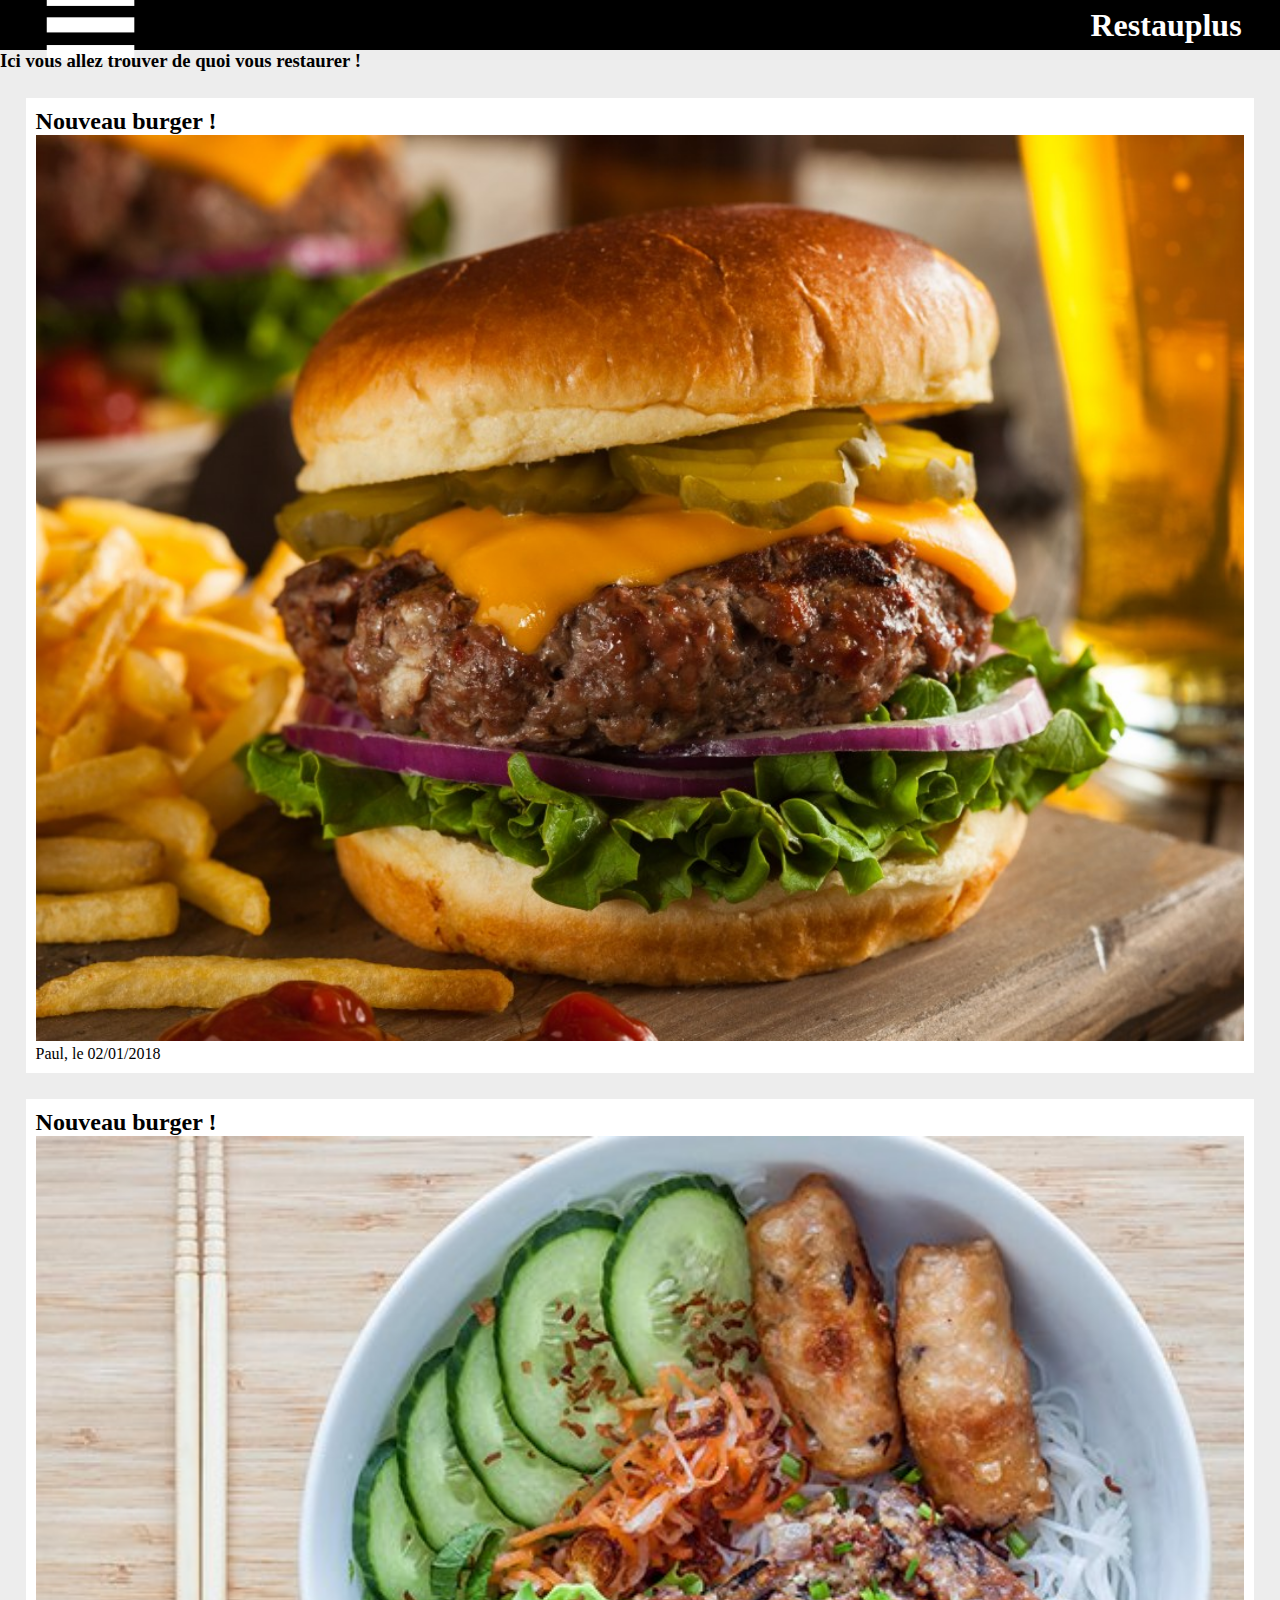
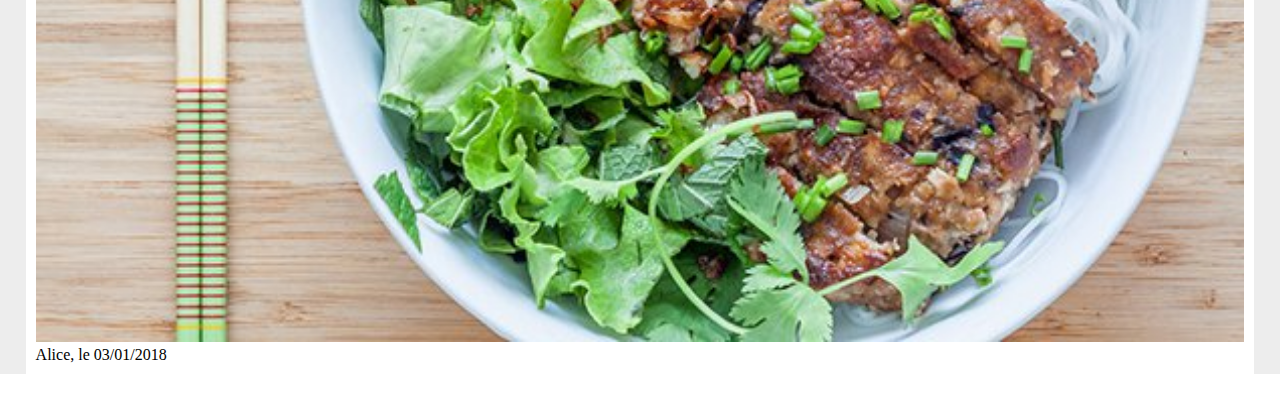
==== index.html @ b14341bd "reapar" ====
<!DOCTYPE html>

<html>

<head>
  <meta charset="utf-8">
  <meta name="viewport" content="width=device-width, initial-scale=1.0">
  <title> API </title>
  <link href="style.css" type="text/css" rel="stylesheet"/>
  <link rel="manifest" href="manifest.json"/>

</head>
<body>
  <aside id="navigation" role="navigation">
    <h3>Menu</h3>
    <a href="#">Photographier un plat</a>
    <a href="#">Publication récentes</a>
    <a href="#">Carte</a>
        <hr>
    <h3>Repas par type</h3>
    <a href="#">Repas léger</a>
    <a href="#">Asiatique</a>
    <a href="#">Americain / Burger</a>
    <a href="#">Manger rapidement</a>
    <a href="#">Nouveau</a>
  </aside>
  <header>
    <img id="hamburger" src="images/hamburger.png" alt="hamburger" onclick="navi()">

    <h1> Restauplus </h1>
  </header>
  <section>
  <h3> Ici vous allez trouver de quoi vous restaurer ! </h3>
    <article class="nouvBurg">
      <h2> Nouveau burger ! </h2>
      <img src="images/nouvBurger.jpg" alt="nouvBurger" class="ima"/>
      <p> Paul, le 02/01/2018 </p>
    </article>
    <article class="bobun">
      <h2> Nouveau burger ! </h2>
      <img src="images/bobun.jpg" alt="bobun" class="ima"/>
      <p> Alice, le 03/01/2018 </p>
    </article>
  </section>


  <script type="text/javascript" src="app.js"></script>
  <script type="text/javascript" src="service-worker.js"></script>
</body>

</html>
---- style.css ----
*{
  margin: 0px;
  padding: 0px;
}
body{

}
/*----------------------------------------------------*/
header{
  background-color: #000000;
  height: 50px;
  display: flex;
  flex-direction: row;
  justify-content: space-between;
  align-items: center;
  color: white;
  padding-right: 3%;
}
#hamburger{
  width: 15%;
}
/*~~~~~~~~~~~~~~~~~~~~~~~~*/
aside{
  position: fixed;
  background-color: white;
  color: black;
  display: flex;
  flex-direction: column;
  width: 25%;
  height: 100%;
  font-size: 20px;
  padding: 1%;
}
a{
  text-decoration: none;
  color: black;
}
#navigation{
  visibility: hidden;
}
/*~~~~~~~~~~~~~~~~~~~~~~~~*/
h1{
  display: flex;
  flex-direction: row;
  align-content: flex-end;
}
/*----------------------------------------------------*/
section{
  background-color: #ededed;
  display: flec;
  justify-content: center;
}
h3{
  display: flex;
  align-content: center;
}
article{
  background-color: #ffffff;
  padding: 10px;
  margin: 2%;
}
.ima{
  width: 100%;
}
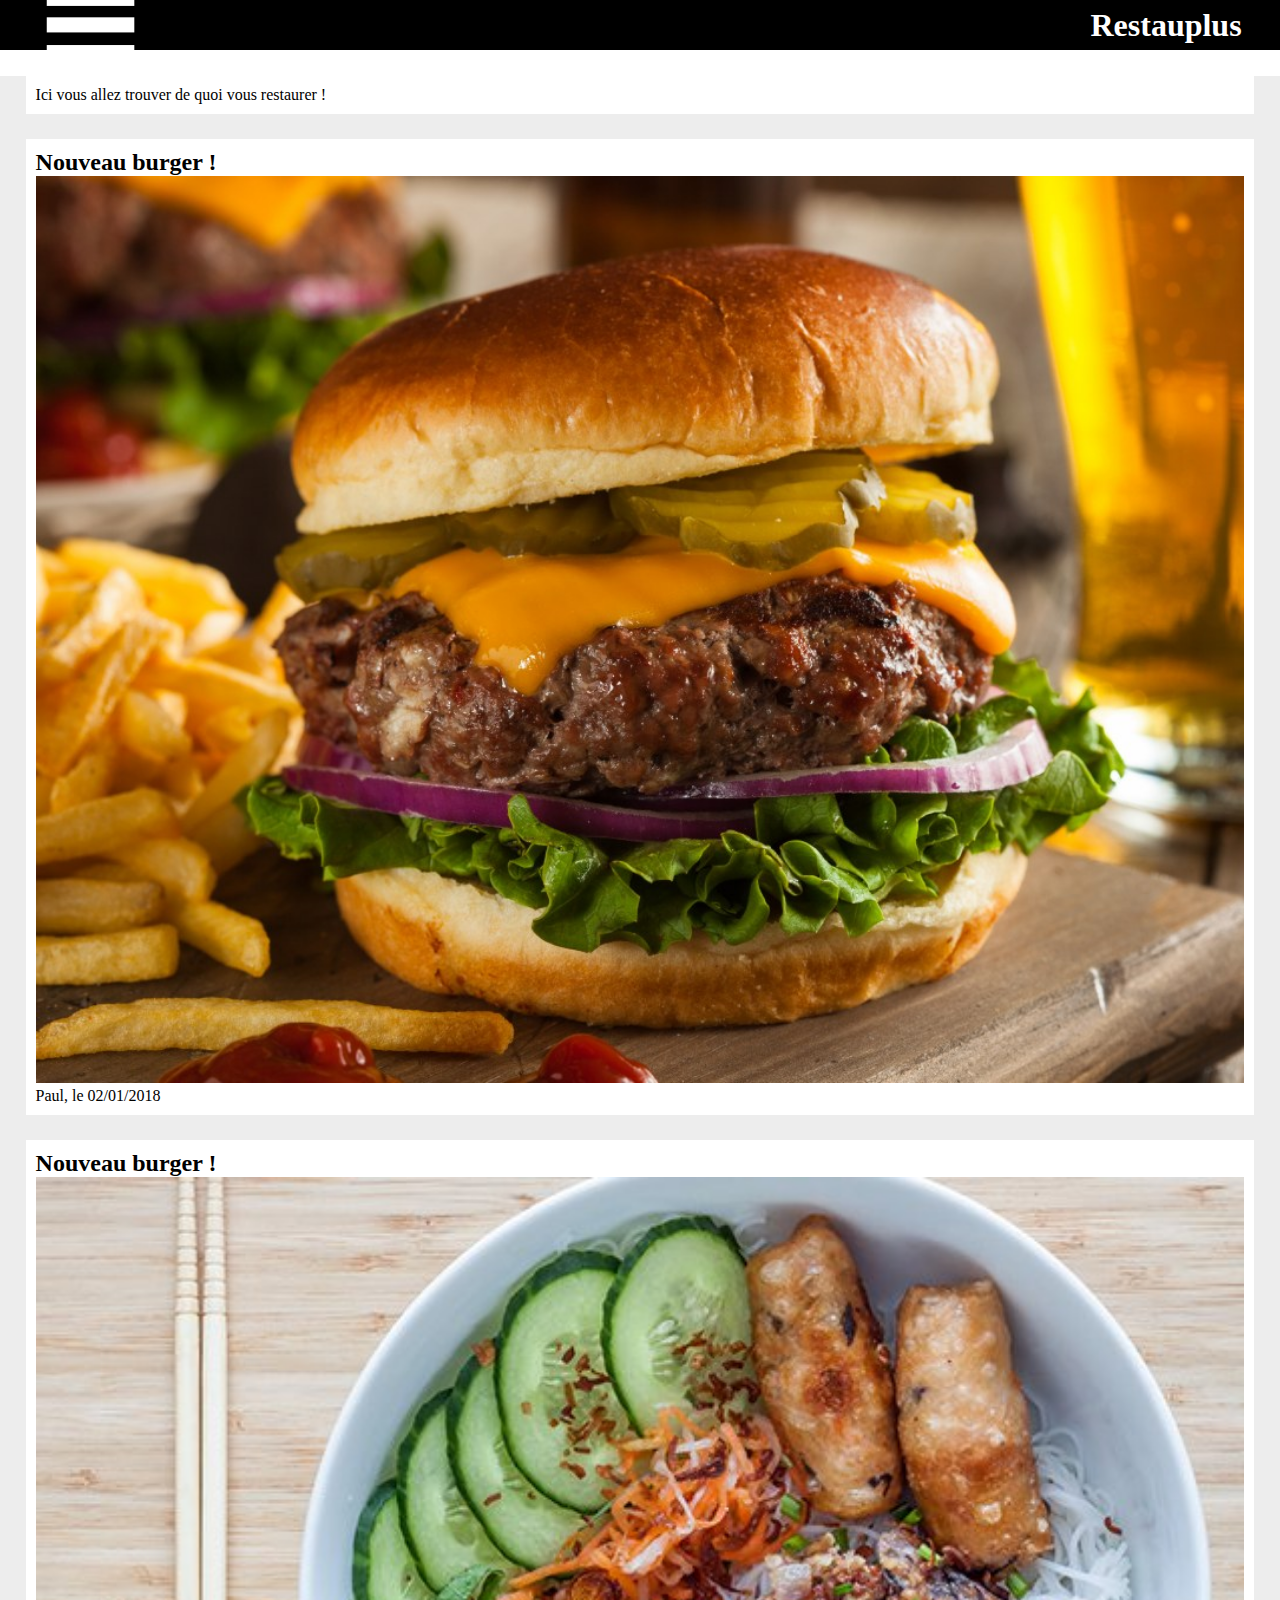
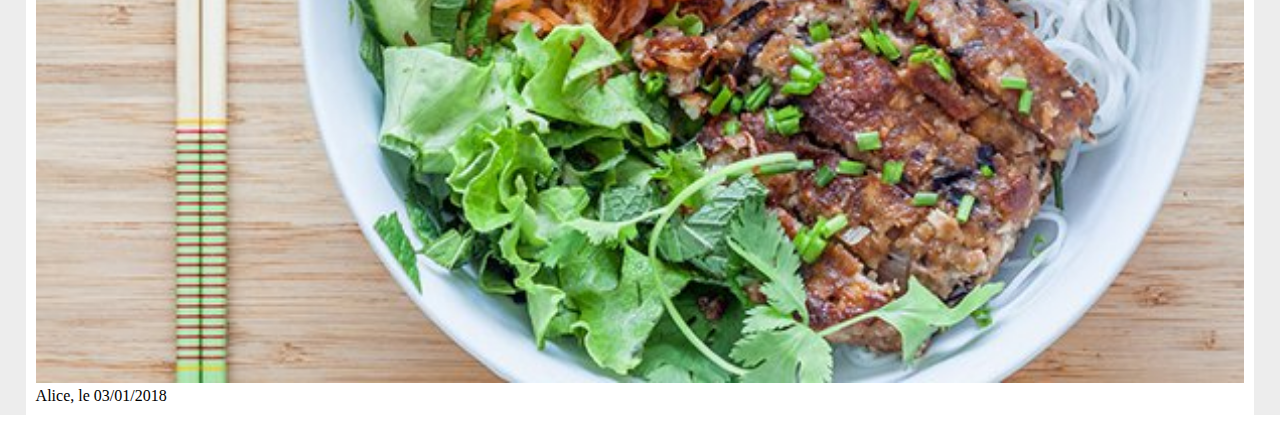
==== commit 1b753edd: "good" ====
--- a/index.html
+++ b/index.html
@@ -13,11 +13,13 @@
 <body>
   <aside id="navigation" role="navigation">
     <h3>Menu</h3>
+        <br/>
     <a href="#">Photographier un plat</a>
     <a href="#">Publication récentes</a>
     <a href="#">Carte</a>
-        <hr>
+      <br>  <hr>  <br>
     <h3>Repas par type</h3>
+        <br/>
     <a href="#">Repas léger</a>
     <a href="#">Asiatique</a>
     <a href="#">Americain / Burger</a>
@@ -30,7 +32,7 @@
     <h1> Restauplus </h1>
   </header>
   <section>
-  <h3> Ici vous allez trouver de quoi vous restaurer ! </h3>
+    <article> <p> Ici vous allez trouver de quoi vous restaurer ! </p> </article>
     <article class="nouvBurg">
       <h2> Nouveau burger ! </h2>
       <img src="images/nouvBurger.jpg" alt="nouvBurger" class="ima"/>
--- a/style.css
+++ b/style.css
@@ -26,16 +26,21 @@
   color: black;
   display: flex;
   flex-direction: column;
-  width: 25%;
+  width: 75%;
   height: 100%;
+  padding: 1%;
+}
+h3{
   font-size: 20px;
-  padding: 1%;
 }
 a{
   text-decoration: none;
   color: black;
+  font-size: 15px;
+  margin: 5px;
 }
 #navigation{
+
   visibility: hidden;
 }
 /*~~~~~~~~~~~~~~~~~~~~~~~~*/
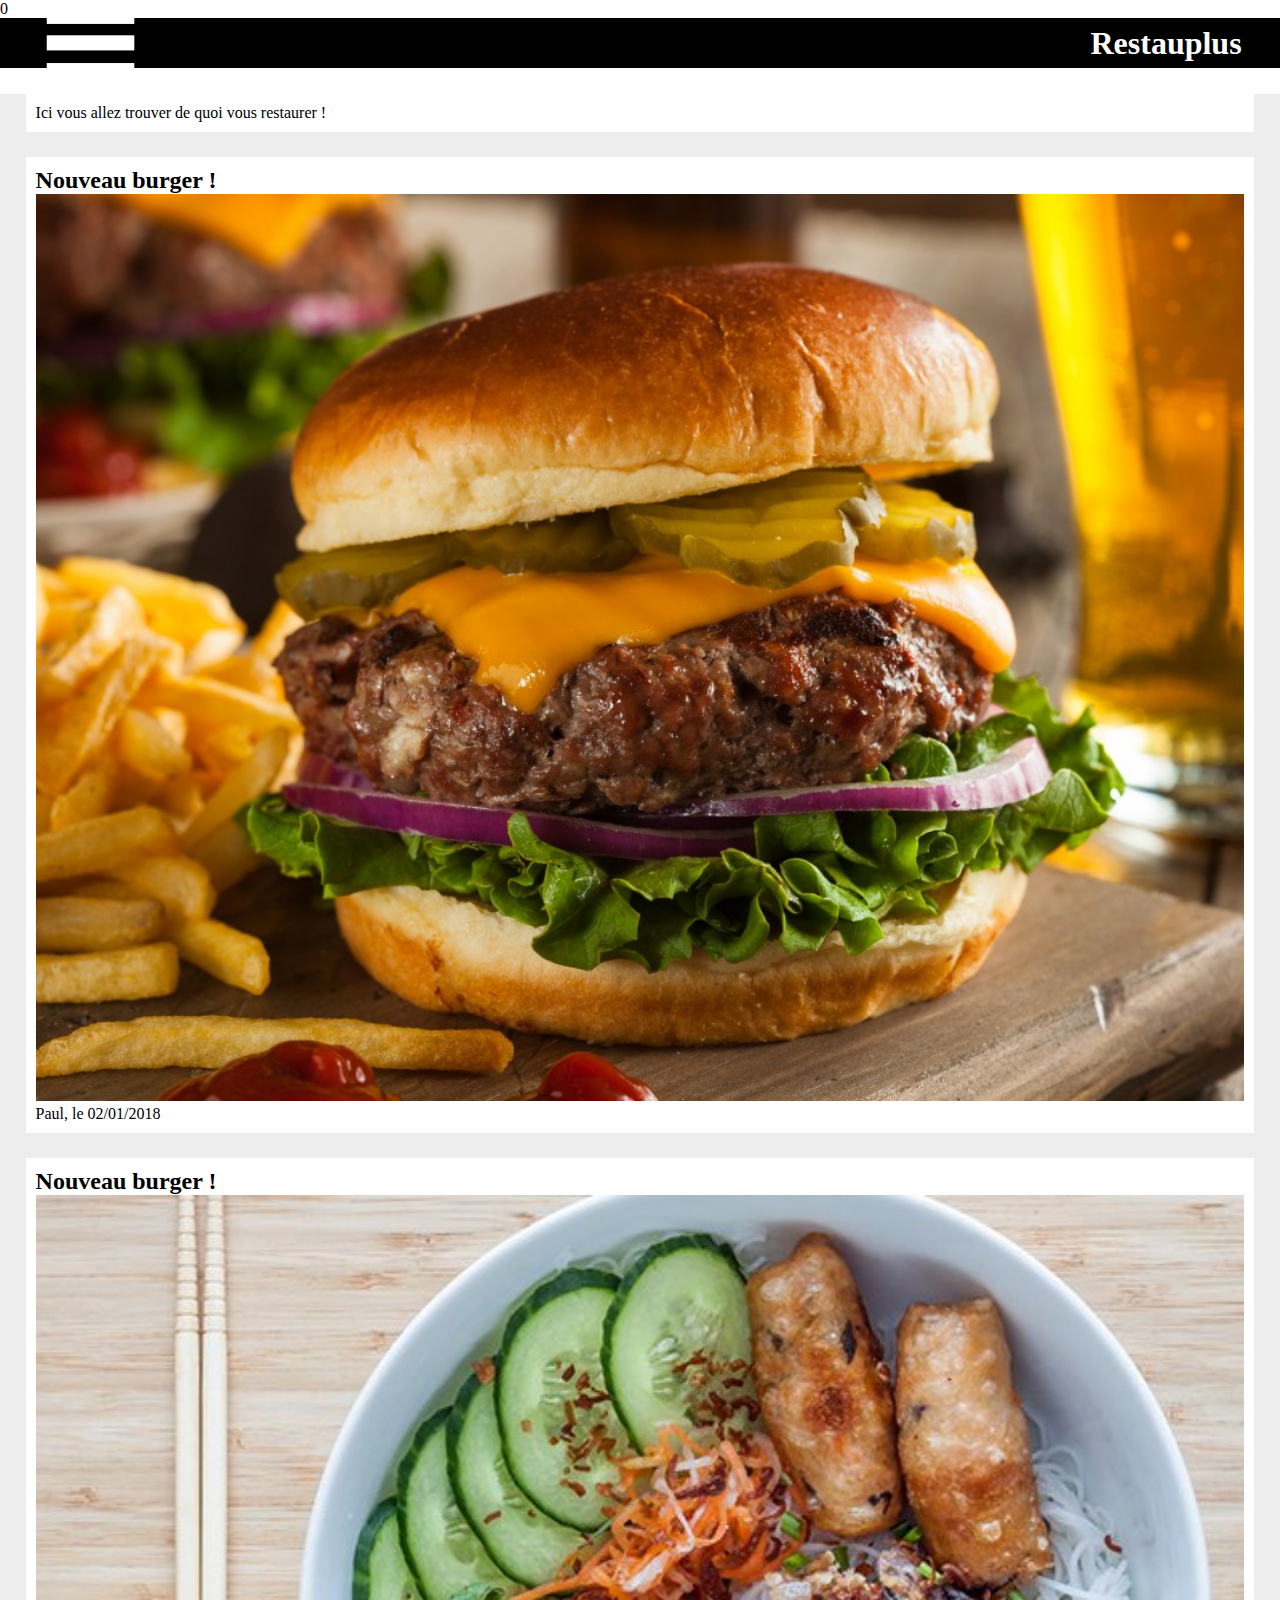
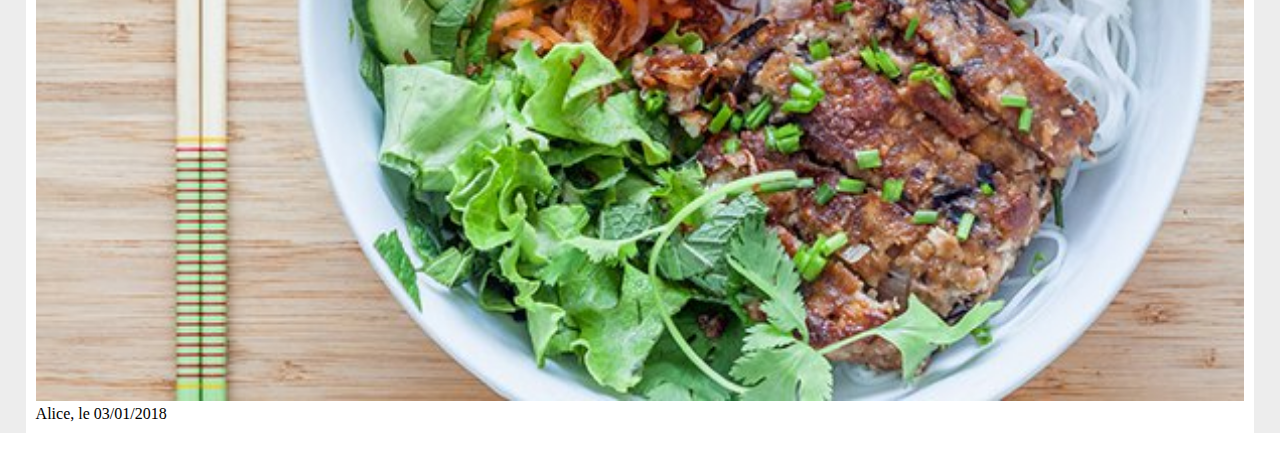
==== commit 5dd513ec: "objet" ====
--- a/index.html
+++ b/index.html
@@ -5,8 +5,11 @@
 <head>
   <meta charset="utf-8">
   <meta name="viewport" content="width=device-width, initial-scale=1.0">
+  <meta name="theme-color">0
+
   <title> API </title>
   <link href="style.css" type="text/css" rel="stylesheet"/>
+  <link href="tw-16-emoji.css" type="text/css" rel="stylesheet"/>
   <link rel="manifest" href="manifest.json"/>
 
 </head>
@@ -14,24 +17,24 @@
   <aside id="navigation" role="navigation">
     <h3>Menu</h3>
         <br/>
-    <a href="#">Photographier un plat</a>
-    <a href="#">Publication récentes</a>
-    <a href="#">Carte</a>
+    <a href="#"> <span class="tw tw-camera_with_flash"></span> Photographier un plat </a>
+    <a href="#">  <span class="tw tw-book"></span> Publication récentes </a>
+    <a href="#"> <span class="tw tw-world_map"></span> Carte </a>
       <br>  <hr>  <br>
     <h3>Repas par type</h3>
         <br/>
-    <a href="#">Repas léger</a>
-    <a href="#">Asiatique</a>
-    <a href="#">Americain / Burger</a>
-    <a href="#">Manger rapidement</a>
-    <a href="#">Nouveau</a>
+    <a href="#"> <span class="tw tw-green_salad"></span> Repas léger </a>
+    <a href="#"> <span class="tw tw-sushi"></span> Asiatique </a>
+    <a href="#"> <span class="tw tw-hamburger"></span> Americain / Burger</a>
+    <a href="#"> <span class="tw tw-runner"></span> Manger rapidement </a>
+    <a href="#"> <span class="tw tw-star2"></span> Nouveau </a>
   </aside>
   <header>
     <img id="hamburger" src="images/hamburger.png" alt="hamburger" onclick="navi()">
 
     <h1> Restauplus </h1>
   </header>
-  <section>
+  <section id="exit">
     <article> <p> Ici vous allez trouver de quoi vous restaurer ! </p> </article>
     <article class="nouvBurg">
       <h2> Nouveau burger ! </h2>
--- a/style.css
+++ b/style.css
@@ -33,11 +33,15 @@
 h3{
   font-size: 20px;
 }
+span{
+  margin-right: 15px;
+}
 a{
   text-decoration: none;
   color: black;
   font-size: 15px;
   margin: 5px;
+  max-width: 100%;
 }
 #navigation{
 
--- a/tw-16-emoji.css
+++ b/tw-16-emoji.css
@@ -0,0 +1,5193 @@
+
+.tw {
+    display: inline-block;
+    height: 16px;
+    width: 16px;
+    background-image: url(sheet_twitter_16.png);
+    background-repeat: no-repeat;
+}
+    
+.tw-bangbang {
+  background-position: -0px -32px;
+}
+    
+.tw-interrobang {
+  background-position: -0px -48px;
+}
+    
+.tw-information_source {
+  background-position: -0px -80px;
+}
+    
+.tw-left_right_arrow {
+  background-position: -0px -96px;
+}
+    
+.tw-arrow_up_down {
+  background-position: -0px -112px;
+}
+    
+.tw-arrow_upper_left {
+  background-position: -0px -128px;
+}
+    
+.tw-arrow_upper_right {
+  background-position: -0px -144px;
+}
+    
+.tw-arrow_lower_right {
+  background-position: -0px -160px;
+}
+    
+.tw-arrow_lower_left {
+  background-position: -0px -176px;
+}
+    
+.tw-leftwards_arrow_with_hook {
+  background-position: -0px -192px;
+}
+    
+.tw-arrow_right_hook {
+  background-position: -0px -208px;
+}
+    
+.tw-watch {
+  background-position: -0px -224px;
+}
+    
+.tw-hourglass {
+  background-position: -0px -240px;
+}
+    
+.tw-keyboard {
+  background-position: -0px -256px;
+}
+    
+.tw-fast_forward {
+  background-position: -0px -288px;
+}
+    
+.tw-rewind {
+  background-position: -0px -304px;
+}
+    
+.tw-arrow_double_up {
+  background-position: -0px -320px;
+}
+    
+.tw-arrow_double_down {
+  background-position: -0px -336px;
+}
+    
+.tw-black_right_pointing_double_triangle_with_vertical_bar {
+  background-position: -0px -352px;
+}
+    
+.tw-black_left_pointing_double_triangle_with_vertical_bar {
+  background-position: -0px -368px;
+}
+    
+.tw-black_right_pointing_triangle_with_double_vertical_bar {
+  background-position: -0px -384px;
+}
+    
+.tw-alarm_clock {
+  background-position: -0px -400px;
+}
+    
+.tw-stopwatch {
+  background-position: -0px -416px;
+}
+    
+.tw-timer_clock {
+  background-position: -0px -432px;
+}
+    
+.tw-hourglass_flowing_sand {
+  background-position: -0px -448px;
+}
+    
+.tw-double_vertical_bar {
+  background-position: -0px -464px;
+}
+    
+.tw-black_square_for_stop {
+  background-position: -0px -480px;
+}
+    
+.tw-black_circle_for_record {
+  background-position: -0px -496px;
+}
+    
+.tw-m {
+  background-position: -0px -512px;
+}
+    
+.tw-black_small_square {
+  background-position: -0px -528px;
+}
+    
+.tw-white_small_square {
+  background-position: -0px -544px;
+}
+    
+.tw-arrow_forward {
+  background-position: -0px -560px;
+}
+    
+.tw-arrow_backward {
+  background-position: -0px -576px;
+}
+    
+.tw-white_medium_square {
+  background-position: -0px -592px;
+}
+    
+.tw-black_medium_square {
+  background-position: -0px -608px;
+}
+    
+.tw-white_medium_small_square {
+  background-position: -0px -624px;
+}
+    
+.tw-black_medium_small_square {
+  background-position: -0px -640px;
+}
+    
+.tw-sunny {
+  background-position: -16px -0px;
+}
+    
+.tw-cloud {
+  background-position: -16px -16px;
+}
+    
+.tw-umbrella {
+  background-position: -16px -32px;
+}
+    
+.tw-snowman {
+  background-position: -16px -48px;
+}
+    
+.tw-comet {
+  background-position: -16px -64px;
+}
+    
+.tw-phone {
+  background-position: -16px -80px;
+}
+    
+.tw-ballot_box_with_check {
+  background-position: -16px -96px;
+}
+    
+.tw-umbrella_with_rain_drops {
+  background-position: -16px -112px;
+}
+    
+.tw-coffee {
+  background-position: -16px -128px;
+}
+    
+.tw-shamrock {
+  background-position: -16px -144px;
+}
+    
+.tw-point_up {
+  background-position: -16px -160px;
+}
+    
+.tw-skull_and_crossbones {
+  background-position: -16px -256px;
+}
+    
+.tw-radioactive_sign {
+  background-position: -16px -272px;
+}
+    
+.tw-biohazard_sign {
+  background-position: -16px -288px;
+}
+    
+.tw-orthodox_cross {
+  background-position: -16px -304px;
+}
+    
+.tw-star_and_crescent {
+  background-position: -16px -320px;
+}
+    
+.tw-peace_symbol {
+  background-position: -16px -336px;
+}
+    
+.tw-yin_yang {
+  background-position: -16px -352px;
+}
+    
+.tw-wheel_of_dharma {
+  background-position: -16px -368px;
+}
+    
+.tw-white_frowning_face {
+  background-position: -16px -384px;
+}
+    
+.tw-relaxed {
+  background-position: -16px -400px;
+}
+    
+.tw-aries {
+  background-position: -16px -416px;
+}
+    
+.tw-taurus {
+  background-position: -16px -432px;
+}
+    
+.tw-gemini {
+  background-position: -16px -448px;
+}
+    
+.tw-cancer {
+  background-position: -16px -464px;
+}
+    
+.tw-leo {
+  background-position: -16px -480px;
+}
+    
+.tw-virgo {
+  background-position: -16px -496px;
+}
+    
+.tw-libra {
+  background-position: -16px -512px;
+}
+    
+.tw-scorpius {
+  background-position: -16px -528px;
+}
+    
+.tw-sagittarius {
+  background-position: -16px -544px;
+}
+    
+.tw-capricorn {
+  background-position: -16px -560px;
+}
+    
+.tw-aquarius {
+  background-position: -16px -576px;
+}
+    
+.tw-pisces {
+  background-position: -16px -592px;
+}
+    
+.tw-spades {
+  background-position: -16px -608px;
+}
+    
+.tw-clubs {
+  background-position: -16px -624px;
+}
+    
+.tw-hearts {
+  background-position: -16px -640px;
+}
+    
+.tw-diamonds {
+  background-position: -32px -0px;
+}
+    
+.tw-hotsprings {
+  background-position: -32px -16px;
+}
+    
+.tw-recycle {
+  background-position: -32px -32px;
+}
+    
+.tw-wheelchair {
+  background-position: -32px -48px;
+}
+    
+.tw-hammer_and_pick {
+  background-position: -32px -64px;
+}
+    
+.tw-anchor {
+  background-position: -32px -80px;
+}
+    
+.tw-crossed_swords {
+  background-position: -32px -96px;
+}
+    
+.tw-scales {
+  background-position: -32px -112px;
+}
+    
+.tw-alembic {
+  background-position: -32px -128px;
+}
+    
+.tw-gear {
+  background-position: -32px -144px;
+}
+    
+.tw-atom_symbol {
+  background-position: -32px -160px;
+}
+    
+.tw-fleur_de_lis {
+  background-position: -32px -176px;
+}
+    
+.tw-warning {
+  background-position: -32px -192px;
+}
+    
+.tw-zap {
+  background-position: -32px -208px;
+}
+    
+.tw-white_circle {
+  background-position: -32px -224px;
+}
+    
+.tw-black_circle {
+  background-position: -32px -240px;
+}
+    
+.tw-coffin {
+  background-position: -32px -256px;
+}
+    
+.tw-funeral_urn {
+  background-position: -32px -272px;
+}
+    
+.tw-soccer {
+  background-position: -32px -288px;
+}
+    
+.tw-baseball {
+  background-position: -32px -304px;
+}
+    
+.tw-snowman_without_snow {
+  background-position: -32px -320px;
+}
+    
+.tw-partly_sunny {
+  background-position: -32px -336px;
+}
+    
+.tw-thunder_cloud_and_rain {
+  background-position: -32px -352px;
+}
+    
+.tw-ophiuchus {
+  background-position: -32px -368px;
+}
+    
+.tw-pick {
+  background-position: -32px -384px;
+}
+    
+.tw-helmet_with_white_cross {
+  background-position: -32px -400px;
+}
+    
+.tw-chains {
+  background-position: -32px -416px;
+}
+    
+.tw-no_entry {
+  background-position: -32px -432px;
+}
+    
+.tw-shinto_shrine {
+  background-position: -32px -448px;
+}
+    
+.tw-church {
+  background-position: -32px -464px;
+}
+    
+.tw-mountain {
+  background-position: -32px -480px;
+}
+    
+.tw-umbrella_on_ground {
+  background-position: -32px -496px;
+}
+    
+.tw-fountain {
+  background-position: -32px -512px;
+}
+    
+.tw-golf {
+  background-position: -32px -528px;
+}
+    
+.tw-ferry {
+  background-position: -32px -544px;
+}
+    
+.tw-boat {
+  background-position: -32px -560px;
+}
+    
+.tw-skier {
+  background-position: -32px -576px;
+}
+    
+.tw-ice_skate {
+  background-position: -32px -592px;
+}
+    
+.tw-person_with_ball {
+  background-position: -32px -608px;
+}
+    
+.tw-tent {
+  background-position: -48px -48px;
+}
+    
+.tw-fuelpump {
+  background-position: -48px -64px;
+}
+    
+.tw-scissors {
+  background-position: -48px -80px;
+}
+    
+.tw-white_check_mark {
+  background-position: -48px -96px;
+}
+    
+.tw-airplane {
+  background-position: -48px -112px;
+}
+    
+.tw-email {
+  background-position: -48px -128px;
+}
+    
+.tw-fist {
+  background-position: -48px -144px;
+}
+    
+.tw-hand {
+  background-position: -48px -240px;
+}
+    
+.tw-v {
+  background-position: -48px -336px;
+}
+    
+.tw-writing_hand {
+  background-position: -48px -432px;
+}
+    
+.tw-pencil2 {
+  background-position: -48px -528px;
+}
+    
+.tw-black_nib {
+  background-position: -48px -544px;
+}
+    
+.tw-heavy_check_mark {
+  background-position: -48px -560px;
+}
+    
+.tw-heavy_multiplication_x {
+  background-position: -48px -576px;
+}
+    
+.tw-latin_cross {
+  background-position: -48px -592px;
+}
+    
+.tw-star_of_david {
+  background-position: -48px -608px;
+}
+    
+.tw-sparkles {
+  background-position: -48px -624px;
+}
+    
+.tw-eight_spoked_asterisk {
+  background-position: -48px -640px;
+}
+    
+.tw-eight_pointed_black_star {
+  background-position: -64px -0px;
+}
+    
+.tw-snowflake {
+  background-position: -64px -16px;
+}
+    
+.tw-sparkle {
+  background-position: -64px -32px;
+}
+    
+.tw-x {
+  background-position: -64px -48px;
+}
+    
+.tw-negative_squared_cross_mark {
+  background-position: -64px -64px;
+}
+    
+.tw-question {
+  background-position: -64px -80px;
+}
+    
+.tw-grey_question {
+  background-position: -64px -96px;
+}
+    
+.tw-grey_exclamation {
+  background-position: -64px -112px;
+}
+    
+.tw-exclamation {
+  background-position: -64px -128px;
+}
+    
+.tw-heavy_heart_exclamation_mark_ornament {
+  background-position: -64px -144px;
+}
+    
+.tw-heart {
+  background-position: -64px -160px;
+}
+    
+.tw-heavy_plus_sign {
+  background-position: -64px -176px;
+}
+    
+.tw-heavy_minus_sign {
+  background-position: -64px -192px;
+}
+    
+.tw-heavy_division_sign {
+  background-position: -64px -208px;
+}
+    
+.tw-arrow_right {
+  background-position: -64px -224px;
+}
+    
+.tw-curly_loop {
+  background-position: -64px -240px;
+}
+    
+.tw-loop {
+  background-position: -64px -256px;
+}
+    
+.tw-arrow_heading_up {
+  background-position: -64px -272px;
+}
+    
+.tw-arrow_heading_down {
+  background-position: -64px -288px;
+}
+    
+.tw-arrow_left {
+  background-position: -64px -304px;
+}
+    
+.tw-arrow_up {
+  background-position: -64px -320px;
+}
+    
+.tw-arrow_down {
+  background-position: -64px -336px;
+}
+    
+.tw-black_large_square {
+  background-position: -64px -352px;
+}
+    
+.tw-white_large_square {
+  background-position: -64px -368px;
+}
+    
+.tw-star {
+  background-position: -64px -384px;
+}
+    
+.tw-o {
+  background-position: -64px -400px;
+}
+    
+.tw-wavy_dash {
+  background-position: -64px -416px;
+}
+    
+.tw-part_alternation_mark {
+  background-position: -64px -432px;
+}
+    
+.tw-congratulations {
+  background-position: -64px -448px;
+}
+    
+.tw-secret {
+  background-position: -64px -464px;
+}
+    
+.tw-mahjong {
+  background-position: -64px -480px;
+}
+    
+.tw-black_joker {
+  background-position: -64px -496px;
+}
+    
+.tw-a {
+  background-position: -64px -512px;
+}
+    
+.tw-b {
+  background-position: -64px -528px;
+}
+    
+.tw-o2 {
+  background-position: -64px -544px;
+}
+    
+.tw-parking {
+  background-position: -64px -560px;
+}
+    
+.tw-ab {
+  background-position: -64px -576px;
+}
+    
+.tw-cl {
+  background-position: -64px -592px;
+}
+    
+.tw-cool {
+  background-position: -64px -608px;
+}
+    
+.tw-free {
+  background-position: -64px -624px;
+}
+    
+.tw-id {
+  background-position: -64px -640px;
+}
+    
+.tw-new {
+  background-position: -80px -0px;
+}
+    
+.tw-ng {
+  background-position: -80px -16px;
+}
+    
+.tw-ok {
+  background-position: -80px -32px;
+}
+    
+.tw-sos {
+  background-position: -80px -48px;
+}
+    
+.tw-up {
+  background-position: -80px -64px;
+}
+    
+.tw-vs {
+  background-position: -80px -80px;
+}
+    
+.tw-koko {
+  background-position: -80px -96px;
+}
+    
+.tw-sa {
+  background-position: -80px -112px;
+}
+    
+.tw-u7121 {
+  background-position: -80px -128px;
+}
+    
+.tw-u6307 {
+  background-position: -80px -144px;
+}
+    
+.tw-u7981 {
+  background-position: -80px -160px;
+}
+    
+.tw-u7a7a {
+  background-position: -80px -176px;
+}
+    
+.tw-u5408 {
+  background-position: -80px -192px;
+}
+    
+.tw-u6e80 {
+  background-position: -80px -208px;
+}
+    
+.tw-u6709 {
+  background-position: -80px -224px;
+}
+    
+.tw-u6708 {
+  background-position: -80px -240px;
+}
+    
+.tw-u7533 {
+  background-position: -80px -256px;
+}
+    
+.tw-u5272 {
+  background-position: -80px -272px;
+}
+    
+.tw-u55b6 {
+  background-position: -80px -288px;
+}
+    
+.tw-ideograph_advantage {
+  background-position: -80px -304px;
+}
+    
+.tw-accept {
+  background-position: -80px -320px;
+}
+    
+.tw-cyclone {
+  background-position: -80px -336px;
+}
+    
+.tw-foggy {
+  background-position: -80px -352px;
+}
+    
+.tw-closed_umbrella {
+  background-position: -80px -368px;
+}
+    
+.tw-night_with_stars {
+  background-position: -80px -384px;
+}
+    
+.tw-sunrise_over_mountains {
+  background-position: -80px -400px;
+}
+    
+.tw-sunrise {
+  background-position: -80px -416px;
+}
+    
+.tw-city_sunset {
+  background-position: -80px -432px;
+}
+    
+.tw-city_sunrise {
+  background-position: -80px -448px;
+}
+    
+.tw-rainbow {
+  background-position: -80px -464px;
+}
+    
+.tw-bridge_at_night {
+  background-position: -80px -480px;
+}
+    
+.tw-ocean {
+  background-position: -80px -496px;
+}
+    
+.tw-volcano {
+  background-position: -80px -512px;
+}
+    
+.tw-milky_way {
+  background-position: -80px -528px;
+}
+    
+.tw-earth_africa {
+  background-position: -80px -544px;
+}
+    
+.tw-earth_americas {
+  background-position: -80px -560px;
+}
+    
+.tw-earth_asia {
+  background-position: -80px -576px;
+}
+    
+.tw-globe_with_meridians {
+  background-position: -80px -592px;
+}
+    
+.tw-new_moon {
+  background-position: -80px -608px;
+}
+    
+.tw-waxing_crescent_moon {
+  background-position: -80px -624px;
+}
+    
+.tw-first_quarter_moon {
+  background-position: -80px -640px;
+}
+    
+.tw-moon {
+  background-position: -96px -0px;
+}
+    
+.tw-full_moon {
+  background-position: -96px -16px;
+}
+    
+.tw-waning_gibbous_moon {
+  background-position: -96px -32px;
+}
+    
+.tw-last_quarter_moon {
+  background-position: -96px -48px;
+}
+    
+.tw-waning_crescent_moon {
+  background-position: -96px -64px;
+}
+    
+.tw-crescent_moon {
+  background-position: -96px -80px;
+}
+    
+.tw-new_moon_with_face {
+  background-position: -96px -96px;
+}
+    
+.tw-first_quarter_moon_with_face {
+  background-position: -96px -112px;
+}
+    
+.tw-last_quarter_moon_with_face {
+  background-position: -96px -128px;
+}
+    
+.tw-full_moon_with_face {
+  background-position: -96px -144px;
+}
+    
+.tw-sun_with_face {
+  background-position: -96px -160px;
+}
+    
+.tw-star2 {
+  background-position: -96px -176px;
+}
+    
+.tw-stars {
+  background-position: -96px -192px;
+}
+    
+.tw-thermometer {
+  background-position: -96px -208px;
+}
+    
+.tw-mostly_sunny {
+  background-position: -96px -224px;
+}
+    
+.tw-barely_sunny {
+  background-position: -96px -240px;
+}
+    
+.tw-partly_sunny_rain {
+  background-position: -96px -256px;
+}
+    
+.tw-rain_cloud {
+  background-position: -96px -272px;
+}
+    
+.tw-snow_cloud {
+  background-position: -96px -288px;
+}
+    
+.tw-lightning {
+  background-position: -96px -304px;
+}
+    
+.tw-tornado {
+  background-position: -96px -320px;
+}
+    
+.tw-fog {
+  background-position: -96px -336px;
+}
+    
+.tw-wind_blowing_face {
+  background-position: -96px -352px;
+}
+    
+.tw-hotdog {
+  background-position: -96px -368px;
+}
+    
+.tw-taco {
+  background-position: -96px -384px;
+}
+    
+.tw-burrito {
+  background-position: -96px -400px;
+}
+    
+.tw-chestnut {
+  background-position: -96px -416px;
+}
+    
+.tw-seedling {
+  background-position: -96px -432px;
+}
+    
+.tw-evergreen_tree {
+  background-position: -96px -448px;
+}
+    
+.tw-deciduous_tree {
+  background-position: -96px -464px;
+}
+    
+.tw-palm_tree {
+  background-position: -96px -480px;
+}
+    
+.tw-cactus {
+  background-position: -96px -496px;
+}
+    
+.tw-hot_pepper {
+  background-position: -96px -512px;
+}
+    
+.tw-tulip {
+  background-position: -96px -528px;
+}
+    
+.tw-cherry_blossom {
+  background-position: -96px -544px;
+}
+    
+.tw-rose {
+  background-position: -96px -560px;
+}
+    
+.tw-hibiscus {
+  background-position: -96px -576px;
+}
+    
+.tw-sunflower {
+  background-position: -96px -592px;
+}
+    
+.tw-blossom {
+  background-position: -96px -608px;
+}
+    
+.tw-corn {
+  background-position: -96px -624px;
+}
+    
+.tw-ear_of_rice {
+  background-position: -96px -640px;
+}
+    
+.tw-herb {
+  background-position: -112px -0px;
+}
+    
+.tw-four_leaf_clover {
+  background-position: -112px -16px;
+}
+    
+.tw-maple_leaf {
+  background-position: -112px -32px;
+}
+    
+.tw-fallen_leaf {
+  background-position: -112px -48px;
+}
+    
+.tw-leaves {
+  background-position: -112px -64px;
+}
+    
+.tw-mushroom {
+  background-position: -112px -80px;
+}
+    
+.tw-tomato {
+  background-position: -112px -96px;
+}
+    
+.tw-eggplant {
+  background-position: -112px -112px;
+}
+    
+.tw-grapes {
+  background-position: -112px -128px;
+}
+    
+.tw-melon {
+  background-position: -112px -144px;
+}
+    
+.tw-watermelon {
+  background-position: -112px -160px;
+}
+    
+.tw-tangerine {
+  background-position: -112px -176px;
+}
+    
+.tw-lemon {
+  background-position: -112px -192px;
+}
+    
+.tw-banana {
+  background-position: -112px -208px;
+}
+    
+.tw-pineapple {
+  background-position: -112px -224px;
+}
+    
+.tw-apple {
+  background-position: -112px -240px;
+}
+    
+.tw-green_apple {
+  background-position: -112px -256px;
+}
+    
+.tw-pear {
+  background-position: -112px -272px;
+}
+    
+.tw-peach {
+  background-position: -112px -288px;
+}
+    
+.tw-cherries {
+  background-position: -112px -304px;
+}
+    
+.tw-strawberry {
+  background-position: -112px -320px;
+}
+    
+.tw-hamburger {
+  background-position: -112px -336px;
+}
+    
+.tw-pizza {
+  background-position: -112px -352px;
+}
+    
+.tw-meat_on_bone {
+  background-position: -112px -368px;
+}
+    
+.tw-poultry_leg {
+  background-position: -112px -384px;
+}
+    
+.tw-rice_cracker {
+  background-position: -112px -400px;
+}
+    
+.tw-rice_ball {
+  background-position: -112px -416px;
+}
+    
+.tw-rice {
+  background-position: -112px -432px;
+}
+    
+.tw-curry {
+  background-position: -112px -448px;
+}
+    
+.tw-ramen {
+  background-position: -112px -464px;
+}
+    
+.tw-spaghetti {
+  background-position: -112px -480px;
+}
+    
+.tw-bread {
+  background-position: -112px -496px;
+}
+    
+.tw-fries {
+  background-position: -112px -512px;
+}
+    
+.tw-sweet_potato {
+  background-position: -112px -528px;
+}
+    
+.tw-dango {
+  background-position: -112px -544px;
+}
+    
+.tw-oden {
+  background-position: -112px -560px;
+}
+    
+.tw-sushi {
+  background-position: -112px -576px;
+}
+    
+.tw-fried_shrimp {
+  background-position: -112px -592px;
+}
+    
+.tw-fish_cake {
+  background-position: -112px -608px;
+}
+    
+.tw-icecream {
+  background-position: -112px -624px;
+}
+    
+.tw-shaved_ice {
+  background-position: -112px -640px;
+}
+    
+.tw-ice_cream {
+  background-position: -128px -0px;
+}
+    
+.tw-doughnut {
+  background-position: -128px -16px;
+}
+    
+.tw-cookie {
+  background-position: -128px -32px;
+}
+    
+.tw-chocolate_bar {
+  background-position: -128px -48px;
+}
+    
+.tw-candy {
+  background-position: -128px -64px;
+}
+    
+.tw-lollipop {
+  background-position: -128px -80px;
+}
+    
+.tw-custard {
+  background-position: -128px -96px;
+}
+    
+.tw-honey_pot {
+  background-position: -128px -112px;
+}
+    
+.tw-cake {
+  background-position: -128px -128px;
+}
+    
+.tw-bento {
+  background-position: -128px -144px;
+}
+    
+.tw-stew {
+  background-position: -128px -160px;
+}
+    
+.tw-egg {
+  background-position: -128px -176px;
+}
+    
+.tw-fork_and_knife {
+  background-position: -128px -192px;
+}
+    
+.tw-tea {
+  background-position: -128px -208px;
+}
+    
+.tw-sake {
+  background-position: -128px -224px;
+}
+    
+.tw-wine_glass {
+  background-position: -128px -240px;
+}
+    
+.tw-cocktail {
+  background-position: -128px -256px;
+}
+    
+.tw-tropical_drink {
+  background-position: -128px -272px;
+}
+    
+.tw-beer {
+  background-position: -128px -288px;
+}
+    
+.tw-beers {
+  background-position: -128px -304px;
+}
+    
+.tw-baby_bottle {
+  background-position: -128px -320px;
+}
+    
+.tw-knife_fork_plate {
+  background-position: -128px -336px;
+}
+    
+.tw-champagne {
+  background-position: -128px -352px;
+}
+    
+.tw-popcorn {
+  background-position: -128px -368px;
+}
+    
+.tw-ribbon {
+  background-position: -128px -384px;
+}
+    
+.tw-gift {
+  background-position: -128px -400px;
+}
+    
+.tw-birthday {
+  background-position: -128px -416px;
+}
+    
+.tw-jack_o_lantern {
+  background-position: -128px -432px;
+}
+    
+.tw-christmas_tree {
+  background-position: -128px -448px;
+}
+    
+.tw-santa {
+  background-position: -128px -464px;
+}
+    
+.tw-fireworks {
+  background-position: -128px -560px;
+}
+    
+.tw-sparkler {
+  background-position: -128px -576px;
+}
+    
+.tw-balloon {
+  background-position: -128px -592px;
+}
+    
+.tw-tada {
+  background-position: -128px -608px;
+}
+    
+.tw-confetti_ball {
+  background-position: -128px -624px;
+}
+    
+.tw-tanabata_tree {
+  background-position: -128px -640px;
+}
+    
+.tw-crossed_flags {
+  background-position: -144px -0px;
+}
+    
+.tw-bamboo {
+  background-position: -144px -16px;
+}
+    
+.tw-dolls {
+  background-position: -144px -32px;
+}
+    
+.tw-flags {
+  background-position: -144px -48px;
+}
+    
+.tw-wind_chime {
+  background-position: -144px -64px;
+}
+    
+.tw-rice_scene {
+  background-position: -144px -80px;
+}
+    
+.tw-school_satchel {
+  background-position: -144px -96px;
+}
+    
+.tw-mortar_board {
+  background-position: -144px -112px;
+}
+    
+.tw-medal {
+  background-position: -144px -128px;
+}
+    
+.tw-reminder_ribbon {
+  background-position: -144px -144px;
+}
+    
+.tw-studio_microphone {
+  background-position: -144px -160px;
+}
+    
+.tw-level_slider {
+  background-position: -144px -176px;
+}
+    
+.tw-control_knobs {
+  background-position: -144px -192px;
+}
+    
+.tw-film_frames {
+  background-position: -144px -208px;
+}
+    
+.tw-admission_tickets {
+  background-position: -144px -224px;
+}
+    
+.tw-carousel_horse {
+  background-position: -144px -240px;
+}
+    
+.tw-ferris_wheel {
+  background-position: -144px -256px;
+}
+    
+.tw-roller_coaster {
+  background-position: -144px -272px;
+}
+    
+.tw-fishing_pole_and_fish {
+  background-position: -144px -288px;
+}
+    
+.tw-microphone {
+  background-position: -144px -304px;
+}
+    
+.tw-movie_camera {
+  background-position: -144px -320px;
+}
+    
+.tw-cinema {
+  background-position: -144px -336px;
+}
+    
+.tw-headphones {
+  background-position: -144px -352px;
+}
+    
+.tw-art {
+  background-position: -144px -368px;
+}
+    
+.tw-tophat {
+  background-position: -144px -384px;
+}
+    
+.tw-circus_tent {
+  background-position: -144px -400px;
+}
+    
+.tw-ticket {
+  background-position: -144px -416px;
+}
+    
+.tw-clapper {
+  background-position: -144px -432px;
+}
+    
+.tw-performing_arts {
+  background-position: -144px -448px;
+}
+    
+.tw-video_game {
+  background-position: -144px -464px;
+}
+    
+.tw-dart {
+  background-position: -144px -480px;
+}
+    
+.tw-slot_machine {
+  background-position: -144px -496px;
+}
+    
+.tw-8ball {
+  background-position: -144px -512px;
+}
+    
+.tw-game_die {
+  background-position: -144px -528px;
+}
+    
+.tw-bowling {
+  background-position: -144px -544px;
+}
+    
+.tw-flower_playing_cards {
+  background-position: -144px -560px;
+}
+    
+.tw-musical_note {
+  background-position: -144px -576px;
+}
+    
+.tw-notes {
+  background-position: -144px -592px;
+}
+    
+.tw-saxophone {
+  background-position: -144px -608px;
+}
+    
+.tw-guitar {
+  background-position: -144px -624px;
+}
+    
+.tw-musical_keyboard {
+  background-position: -144px -640px;
+}
+    
+.tw-trumpet {
+  background-position: -160px -0px;
+}
+    
+.tw-violin {
+  background-position: -160px -16px;
+}
+    
+.tw-musical_score {
+  background-position: -160px -32px;
+}
+    
+.tw-running_shirt_with_sash {
+  background-position: -160px -48px;
+}
+    
+.tw-tennis {
+  background-position: -160px -64px;
+}
+    
+.tw-ski {
+  background-position: -160px -80px;
+}
+    
+.tw-basketball {
+  background-position: -160px -96px;
+}
+    
+.tw-checkered_flag {
+  background-position: -160px -112px;
+}
+    
+.tw-snowboarder {
+  background-position: -160px -128px;
+}
+    
+.tw-runner {
+  background-position: -160px -144px;
+}
+    
+.tw-surfer {
+  background-position: -160px -240px;
+}
+    
+.tw-sports_medal {
+  background-position: -160px -336px;
+}
+    
+.tw-trophy {
+  background-position: -160px -352px;
+}
+    
+.tw-horse_racing {
+  background-position: -160px -368px;
+}
+    
+.tw-football {
+  background-position: -160px -384px;
+}
+    
+.tw-rugby_football {
+  background-position: -160px -400px;
+}
+    
+.tw-swimmer {
+  background-position: -160px -416px;
+}
+    
+.tw-weight_lifter {
+  background-position: -160px -512px;
+}
+    
+.tw-golfer {
+  background-position: -160px -608px;
+}
+    
+.tw-racing_motorcycle {
+  background-position: -160px -624px;
+}
+    
+.tw-racing_car {
+  background-position: -160px -640px;
+}
+    
+.tw-cricket_bat_and_ball {
+  background-position: -176px -0px;
+}
+    
+.tw-volleyball {
+  background-position: -176px -16px;
+}
+    
+.tw-field_hockey_stick_and_ball {
+  background-position: -176px -32px;
+}
+    
+.tw-ice_hockey_stick_and_puck {
+  background-position: -176px -48px;
+}
+    
+.tw-table_tennis_paddle_and_ball {
+  background-position: -176px -64px;
+}
+    
+.tw-snow_capped_mountain {
+  background-position: -176px -80px;
+}
+    
+.tw-camping {
+  background-position: -176px -96px;
+}
+    
+.tw-beach_with_umbrella {
+  background-position: -176px -112px;
+}
+    
+.tw-building_construction {
+  background-position: -176px -128px;
+}
+    
+.tw-house_buildings {
+  background-position: -176px -144px;
+}
+    
+.tw-cityscape {
+  background-position: -176px -160px;
+}
+    
+.tw-derelict_house_building {
+  background-position: -176px -176px;
+}
+    
+.tw-classical_building {
+  background-position: -176px -192px;
+}
+    
+.tw-desert {
+  background-position: -176px -208px;
+}
+    
+.tw-desert_island {
+  background-position: -176px -224px;
+}
+    
+.tw-national_park {
+  background-position: -176px -240px;
+}
+    
+.tw-stadium {
+  background-position: -176px -256px;
+}
+    
+.tw-house {
+  background-position: -176px -272px;
+}
+    
+.tw-house_with_garden {
+  background-position: -176px -288px;
+}
+    
+.tw-office {
+  background-position: -176px -304px;
+}
+    
+.tw-post_office {
+  background-position: -176px -320px;
+}
+    
+.tw-european_post_office {
+  background-position: -176px -336px;
+}
+    
+.tw-hospital {
+  background-position: -176px -352px;
+}
+    
+.tw-bank {
+  background-position: -176px -368px;
+}
+    
+.tw-atm {
+  background-position: -176px -384px;
+}
+    
+.tw-hotel {
+  background-position: -176px -400px;
+}
+    
+.tw-love_hotel {
+  background-position: -176px -416px;
+}
+    
+.tw-convenience_store {
+  background-position: -176px -432px;
+}
+    
+.tw-school {
+  background-position: -176px -448px;
+}
+    
+.tw-department_store {
+  background-position: -176px -464px;
+}
+    
+.tw-factory {
+  background-position: -176px -480px;
+}
+    
+.tw-izakaya_lantern {
+  background-position: -176px -496px;
+}
+    
+.tw-japanese_castle {
+  background-position: -176px -512px;
+}
+    
+.tw-european_castle {
+  background-position: -176px -528px;
+}
+    
+.tw-waving_white_flag {
+  background-position: -176px -544px;
+}
+    
+.tw-waving_black_flag {
+  background-position: -176px -560px;
+}
+    
+.tw-rosette {
+  background-position: -176px -576px;
+}
+    
+.tw-label {
+  background-position: -176px -592px;
+}
+    
+.tw-badminton_racquet_and_shuttlecock {
+  background-position: -176px -608px;
+}
+    
+.tw-bow_and_arrow {
+  background-position: -176px -624px;
+}
+    
+.tw-amphora {
+  background-position: -176px -640px;
+}
+    
+.tw-skin-tone-2 {
+  background-position: -192px -0px;
+}
+    
+.tw-skin-tone-3 {
+  background-position: -192px -16px;
+}
+    
+.tw-skin-tone-4 {
+  background-position: -192px -32px;
+}
+    
+.tw-skin-tone-5 {
+  background-position: -192px -48px;
+}
+    
+.tw-skin-tone-6 {
+  background-position: -192px -64px;
+}
+    
+.tw-rat {
+  background-position: -192px -80px;
+}
+    
+.tw-mouse2 {
+  background-position: -192px -96px;
+}
+    
+.tw-ox {
+  background-position: -192px -112px;
+}
+    
+.tw-water_buffalo {
+  background-position: -192px -128px;
+}
+    
+.tw-cow2 {
+  background-position: -192px -144px;
+}
+    
+.tw-tiger2 {
+  background-position: -192px -160px;
+}
+    
+.tw-leopard {
+  background-position: -192px -176px;
+}
+    
+.tw-rabbit2 {
+  background-position: -192px -192px;
+}
+    
+.tw-cat2 {
+  background-position: -192px -208px;
+}
+    
+.tw-dragon {
+  background-position: -192px -224px;
+}
+    
+.tw-crocodile {
+  background-position: -192px -240px;
+}
+    
+.tw-whale2 {
+  background-position: -192px -256px;
+}
+    
+.tw-snail {
+  background-position: -192px -272px;
+}
+    
+.tw-snake {
+  background-position: -192px -288px;
+}
+    
+.tw-racehorse {
+  background-position: -192px -304px;
+}
+    
+.tw-ram {
+  background-position: -192px -320px;
+}
+    
+.tw-goat {
+  background-position: -192px -336px;
+}
+    
+.tw-sheep {
+  background-position: -192px -352px;
+}
+    
+.tw-monkey {
+  background-position: -192px -368px;
+}
+    
+.tw-rooster {
+  background-position: -192px -384px;
+}
+    
+.tw-chicken {
+  background-position: -192px -400px;
+}
+    
+.tw-dog2 {
+  background-position: -192px -416px;
+}
+    
+.tw-pig2 {
+  background-position: -192px -432px;
+}
+    
+.tw-boar {
+  background-position: -192px -448px;
+}
+    
+.tw-elephant {
+  background-position: -192px -464px;
+}
+    
+.tw-octopus {
+  background-position: -192px -480px;
+}
+    
+.tw-shell {
+  background-position: -192px -496px;
+}
+    
+.tw-bug {
+  background-position: -192px -512px;
+}
+    
+.tw-ant {
+  background-position: -192px -528px;
+}
+    
+.tw-bee {
+  background-position: -192px -544px;
+}
+    
+.tw-beetle {
+  background-position: -192px -560px;
+}
+    
+.tw-fish {
+  background-position: -192px -576px;
+}
+    
+.tw-tropical_fish {
+  background-position: -192px -592px;
+}
+    
+.tw-blowfish {
+  background-position: -192px -608px;
+}
+    
+.tw-turtle {
+  background-position: -192px -624px;
+}
+    
+.tw-hatching_chick {
+  background-position: -192px -640px;
+}
+    
+.tw-baby_chick {
+  background-position: -208px -0px;
+}
+    
+.tw-hatched_chick {
+  background-position: -208px -16px;
+}
+    
+.tw-bird {
+  background-position: -208px -32px;
+}
+    
+.tw-penguin {
+  background-position: -208px -48px;
+}
+    
+.tw-koala {
+  background-position: -208px -64px;
+}
+    
+.tw-poodle {
+  background-position: -208px -80px;
+}
+    
+.tw-dromedary_camel {
+  background-position: -208px -96px;
+}
+    
+.tw-camel {
+  background-position: -208px -112px;
+}
+    
+.tw-dolphin {
+  background-position: -208px -128px;
+}
+    
+.tw-mouse {
+  background-position: -208px -144px;
+}
+    
+.tw-cow {
+  background-position: -208px -160px;
+}
+    
+.tw-tiger {
+  background-position: -208px -176px;
+}
+    
+.tw-rabbit {
+  background-position: -208px -192px;
+}
+    
+.tw-cat {
+  background-position: -208px -208px;
+}
+    
+.tw-dragon_face {
+  background-position: -208px -224px;
+}
+    
+.tw-whale {
+  background-position: -208px -240px;
+}
+    
+.tw-horse {
+  background-position: -208px -256px;
+}
+    
+.tw-monkey_face {
+  background-position: -208px -272px;
+}
+    
+.tw-dog {
+  background-position: -208px -288px;
+}
+    
+.tw-pig {
+  background-position: -208px -304px;
+}
+    
+.tw-frog {
+  background-position: -208px -320px;
+}
+    
+.tw-hamster {
+  background-position: -208px -336px;
+}
+    
+.tw-wolf {
+  background-position: -208px -352px;
+}
+    
+.tw-bear {
+  background-position: -208px -368px;
+}
+    
+.tw-panda_face {
+  background-position: -208px -384px;
+}
+    
+.tw-pig_nose {
+  background-position: -208px -400px;
+}
+    
+.tw-feet {
+  background-position: -208px -416px;
+}
+    
+.tw-chipmunk {
+  background-position: -208px -432px;
+}
+    
+.tw-eyes {
+  background-position: -208px -448px;
+}
+    
+.tw-eye {
+  background-position: -208px -464px;
+}
+    
+.tw-ear {
+  background-position: -208px -480px;
+}
+    
+.tw-nose {
+  background-position: -208px -576px;
+}
+    
+.tw-lips {
+  background-position: -224px -16px;
+}
+    
+.tw-tongue {
+  background-position: -224px -32px;
+}
+    
+.tw-point_up_2 {
+  background-position: -224px -48px;
+}
+    
+.tw-point_down {
+  background-position: -224px -144px;
+}
+    
+.tw-point_left {
+  background-position: -224px -240px;
+}
+    
+.tw-point_right {
+  background-position: -224px -336px;
+}
+    
+.tw-facepunch {
+  background-position: -224px -432px;
+}
+    
+.tw-wave {
+  background-position: -224px -528px;
+}
+    
+.tw-ok_hand {
+  background-position: -224px -624px;
+}
+    
+.tw-+1 {
+  background-position: -240px -64px;
+}
+    
+.tw--1 {
+  background-position: -240px -160px;
+}
+    
+.tw-clap {
+  background-position: -240px -256px;
+}
+    
+.tw-open_hands {
+  background-position: -240px -352px;
+}
+    
+.tw-crown {
+  background-position: -240px -448px;
+}
+    
+.tw-womans_hat {
+  background-position: -240px -464px;
+}
+    
+.tw-eyeglasses {
+  background-position: -240px -480px;
+}
+    
+.tw-necktie {
+  background-position: -240px -496px;
+}
+    
+.tw-shirt {
+  background-position: -240px -512px;
+}
+    
+.tw-jeans {
+  background-position: -240px -528px;
+}
+    
+.tw-dress {
+  background-position: -240px -544px;
+}
+    
+.tw-kimono {
+  background-position: -240px -560px;
+}
+    
+.tw-bikini {
+  background-position: -240px -576px;
+}
+    
+.tw-womans_clothes {
+  background-position: -240px -592px;
+}
+    
+.tw-purse {
+  background-position: -240px -608px;
+}
+    
+.tw-handbag {
+  background-position: -240px -624px;
+}
+    
+.tw-pouch {
+  background-position: -240px -640px;
+}
+    
+.tw-mans_shoe {
+  background-position: -256px -0px;
+}
+    
+.tw-athletic_shoe {
+  background-position: -256px -16px;
+}
+    
+.tw-high_heel {
+  background-position: -256px -32px;
+}
+    
+.tw-sandal {
+  background-position: -256px -48px;
+}
+    
+.tw-boot {
+  background-position: -256px -64px;
+}
+    
+.tw-footprints {
+  background-position: -256px -80px;
+}
+    
+.tw-bust_in_silhouette {
+  background-position: -256px -96px;
+}
+    
+.tw-busts_in_silhouette {
+  background-position: -256px -112px;
+}
+    
+.tw-boy {
+  background-position: -256px -128px;
+}
+    
+.tw-girl {
+  background-position: -256px -224px;
+}
+    
+.tw-man {
+  background-position: -256px -320px;
+}
+    
+.tw-woman {
+  background-position: -256px -416px;
+}
+    
+.tw-family {
+  background-position: -256px -512px;
+}
+    
+.tw-couple {
+  background-position: -256px -528px;
+}
+    
+.tw-two_men_holding_hands {
+  background-position: -256px -544px;
+}
+    
+.tw-two_women_holding_hands {
+  background-position: -256px -560px;
+}
+    
+.tw-cop {
+  background-position: -256px -576px;
+}
+    
+.tw-dancers {
+  background-position: -272px -16px;
+}
+    
+.tw-bride_with_veil {
+  background-position: -272px -32px;
+}
+    
+.tw-person_with_blond_hair {
+  background-position: -272px -128px;
+}
+    
+.tw-man_with_gua_pi_mao {
+  background-position: -272px -224px;
+}
+    
+.tw-man_with_turban {
+  background-position: -272px -320px;
+}
+    
+.tw-older_man {
+  background-position: -272px -416px;
+}
+    
+.tw-older_woman {
+  background-position: -272px -512px;
+}
+    
+.tw-baby {
+  background-position: -272px -608px;
+}
+    
+.tw-construction_worker {
+  background-position: -288px -48px;
+}
+    
+.tw-princess {
+  background-position: -288px -144px;
+}
+    
+.tw-japanese_ogre {
+  background-position: -288px -240px;
+}
+    
+.tw-japanese_goblin {
+  background-position: -288px -256px;
+}
+    
+.tw-ghost {
+  background-position: -288px -272px;
+}
+    
+.tw-angel {
+  background-position: -288px -288px;
+}
+    
+.tw-alien {
+  background-position: -288px -384px;
+}
+    
+.tw-space_invader {
+  background-position: -288px -400px;
+}
+    
+.tw-imp {
+  background-position: -288px -416px;
+}
+    
+.tw-skull {
+  background-position: -288px -432px;
+}
+    
+.tw-information_desk_person {
+  background-position: -288px -448px;
+}
+    
+.tw-guardsman {
+  background-position: -288px -544px;
+}
+    
+.tw-dancer {
+  background-position: -288px -640px;
+}
+    
+.tw-lipstick {
+  background-position: -304px -80px;
+}
+    
+.tw-nail_care {
+  background-position: -304px -96px;
+}
+    
+.tw-massage {
+  background-position: -304px -192px;
+}
+    
+.tw-haircut {
+  background-position: -304px -288px;
+}
+    
+.tw-barber {
+  background-position: -304px -384px;
+}
+    
+.tw-syringe {
+  background-position: -304px -400px;
+}
+    
+.tw-pill {
+  background-position: -304px -416px;
+}
+    
+.tw-kiss {
+  background-position: -304px -432px;
+}
+    
+.tw-love_letter {
+  background-position: -304px -448px;
+}
+    
+.tw-ring {
+  background-position: -304px -464px;
+}
+    
+.tw-gem {
+  background-position: -304px -480px;
+}
+    
+.tw-couplekiss {
+  background-position: -304px -496px;
+}
+    
+.tw-bouquet {
+  background-position: -304px -512px;
+}
+    
+.tw-couple_with_heart {
+  background-position: -304px -528px;
+}
+    
+.tw-wedding {
+  background-position: -304px -544px;
+}
+    
+.tw-heartbeat {
+  background-position: -304px -560px;
+}
+    
+.tw-broken_heart {
+  background-position: -304px -576px;
+}
+    
+.tw-two_hearts {
+  background-position: -304px -592px;
+}
+    
+.tw-sparkling_heart {
+  background-position: -304px -608px;
+}
+    
+.tw-heartpulse {
+  background-position: -304px -624px;
+}
+    
+.tw-cupid {
+  background-position: -304px -640px;
+}
+    
+.tw-blue_heart {
+  background-position: -320px -0px;
+}
+    
+.tw-green_heart {
+  background-position: -320px -16px;
+}
+    
+.tw-yellow_heart {
+  background-position: -320px -32px;
+}
+    
+.tw-purple_heart {
+  background-position: -320px -48px;
+}
+    
+.tw-gift_heart {
+  background-position: -320px -64px;
+}
+    
+.tw-revolving_hearts {
+  background-position: -320px -80px;
+}
+    
+.tw-heart_decoration {
+  background-position: -320px -96px;
+}
+    
+.tw-diamond_shape_with_a_dot_inside {
+  background-position: -320px -112px;
+}
+    
+.tw-bulb {
+  background-position: -320px -128px;
+}
+    
+.tw-anger {
+  background-position: -320px -144px;
+}
+    
+.tw-bomb {
+  background-position: -320px -160px;
+}
+    
+.tw-zzz {
+  background-position: -320px -176px;
+}
+    
+.tw-boom {
+  background-position: -320px -192px;
+}
+    
+.tw-sweat_drops {
+  background-position: -320px -208px;
+}
+    
+.tw-droplet {
+  background-position: -320px -224px;
+}
+    
+.tw-dash {
+  background-position: -320px -240px;
+}
+    
+.tw-hankey {
+  background-position: -320px -256px;
+}
+    
+.tw-muscle {
+  background-position: -320px -272px;
+}
+    
+.tw-dizzy {
+  background-position: -320px -368px;
+}
+    
+.tw-speech_balloon {
+  background-position: -320px -384px;
+}
+    
+.tw-thought_balloon {
+  background-position: -320px -400px;
+}
+    
+.tw-white_flower {
+  background-position: -320px -416px;
+}
+    
+.tw-100 {
+  background-position: -320px -432px;
+}
+    
+.tw-moneybag {
+  background-position: -320px -448px;
+}
+    
+.tw-currency_exchange {
+  background-position: -320px -464px;
+}
+    
+.tw-heavy_dollar_sign {
+  background-position: -320px -480px;
+}
+    
+.tw-credit_card {
+  background-position: -320px -496px;
+}
+    
+.tw-yen {
+  background-position: -320px -512px;
+}
+    
+.tw-dollar {
+  background-position: -320px -528px;
+}
+    
+.tw-euro {
+  background-position: -320px -544px;
+}
+    
+.tw-pound {
+  background-position: -320px -560px;
+}
+    
+.tw-money_with_wings {
+  background-position: -320px -576px;
+}
+    
+.tw-chart {
+  background-position: -320px -592px;
+}
+    
+.tw-seat {
+  background-position: -320px -608px;
+}
+    
+.tw-computer {
+  background-position: -320px -624px;
+}
+    
+.tw-briefcase {
+  background-position: -320px -640px;
+}
+    
+.tw-minidisc {
+  background-position: -336px -0px;
+}
+    
+.tw-floppy_disk {
+  background-position: -336px -16px;
+}
+    
+.tw-cd {
+  background-position: -336px -32px;
+}
+    
+.tw-dvd {
+  background-position: -336px -48px;
+}
+    
+.tw-file_folder {
+  background-position: -336px -64px;
+}
+    
+.tw-open_file_folder {
+  background-position: -336px -80px;
+}
+    
+.tw-page_with_curl {
+  background-position: -336px -96px;
+}
+    
+.tw-page_facing_up {
+  background-position: -336px -112px;
+}
+    
+.tw-date {
+  background-position: -336px -128px;
+}
+    
+.tw-calendar {
+  background-position: -336px -144px;
+}
+    
+.tw-card_index {
+  background-position: -336px -160px;
+}
+    
+.tw-chart_with_upwards_trend {
+  background-position: -336px -176px;
+}
+    
+.tw-chart_with_downwards_trend {
+  background-position: -336px -192px;
+}
+    
+.tw-bar_chart {
+  background-position: -336px -208px;
+}
+    
+.tw-clipboard {
+  background-position: -336px -224px;
+}
+    
+.tw-pushpin {
+  background-position: -336px -240px;
+}
+    
+.tw-round_pushpin {
+  background-position: -336px -256px;
+}
+    
+.tw-paperclip {
+  background-position: -336px -272px;
+}
+    
+.tw-straight_ruler {
+  background-position: -336px -288px;
+}
+    
+.tw-triangular_ruler {
+  background-position: -336px -304px;
+}
+    
+.tw-bookmark_tabs {
+  background-position: -336px -320px;
+}
+    
+.tw-ledger {
+  background-position: -336px -336px;
+}
+    
+.tw-notebook {
+  background-position: -336px -352px;
+}
+    
+.tw-notebook_with_decorative_cover {
+  background-position: -336px -368px;
+}
+    
+.tw-closed_book {
+  background-position: -336px -384px;
+}
+    
+.tw-book {
+  background-position: -336px -400px;
+}
+    
+.tw-green_book {
+  background-position: -336px -416px;
+}
+    
+.tw-blue_book {
+  background-position: -336px -432px;
+}
+    
+.tw-orange_book {
+  background-position: -336px -448px;
+}
+    
+.tw-books {
+  background-position: -336px -464px;
+}
+    
+.tw-name_badge {
+  background-position: -336px -480px;
+}
+    
+.tw-scroll {
+  background-position: -336px -496px;
+}
+    
+.tw-memo {
+  background-position: -336px -512px;
+}
+    
+.tw-telephone_receiver {
+  background-position: -336px -528px;
+}
+    
+.tw-pager {
+  background-position: -336px -544px;
+}
+    
+.tw-fax {
+  background-position: -336px -560px;
+}
+    
+.tw-satellite_antenna {
+  background-position: -336px -576px;
+}
+    
+.tw-loudspeaker {
+  background-position: -336px -592px;
+}
+    
+.tw-mega {
+  background-position: -336px -608px;
+}
+    
+.tw-outbox_tray {
+  background-position: -336px -624px;
+}
+    
+.tw-inbox_tray {
+  background-position: -336px -640px;
+}
+    
+.tw-package {
+  background-position: -352px -0px;
+}
+    
+.tw-e-mail {
+  background-position: -352px -16px;
+}
+    
+.tw-incoming_envelope {
+  background-position: -352px -32px;
+}
+    
+.tw-envelope_with_arrow {
+  background-position: -352px -48px;
+}
+    
+.tw-mailbox_closed {
+  background-position: -352px -64px;
+}
+    
+.tw-mailbox {
+  background-position: -352px -80px;
+}
+    
+.tw-mailbox_with_mail {
+  background-position: -352px -96px;
+}
+    
+.tw-mailbox_with_no_mail {
+  background-position: -352px -112px;
+}
+    
+.tw-postbox {
+  background-position: -352px -128px;
+}
+    
+.tw-postal_horn {
+  background-position: -352px -144px;
+}
+    
+.tw-newspaper {
+  background-position: -352px -160px;
+}
+    
+.tw-iphone {
+  background-position: -352px -176px;
+}
+    
+.tw-calling {
+  background-position: -352px -192px;
+}
+    
+.tw-vibration_mode {
+  background-position: -352px -208px;
+}
+    
+.tw-mobile_phone_off {
+  background-position: -352px -224px;
+}
+    
+.tw-no_mobile_phones {
+  background-position: -352px -240px;
+}
+    
+.tw-signal_strength {
+  background-position: -352px -256px;
+}
+    
+.tw-camera {
+  background-position: -352px -272px;
+}
+    
+.tw-camera_with_flash {
+  background-position: -352px -288px;
+}
+    
+.tw-video_camera {
+  background-position: -352px -304px;
+}
+    
+.tw-tv {
+  background-position: -352px -320px;
+}
+    
+.tw-radio {
+  background-position: -352px -336px;
+}
+    
+.tw-vhs {
+  background-position: -352px -352px;
+}
+    
+.tw-film_projector {
+  background-position: -352px -368px;
+}
+    
+.tw-prayer_beads {
+  background-position: -352px -384px;
+}
+    
+.tw-twisted_rightwards_arrows {
+  background-position: -352px -400px;
+}
+    
+.tw-repeat {
+  background-position: -352px -416px;
+}
+    
+.tw-repeat_one {
+  background-position: -352px -432px;
+}
+    
+.tw-arrows_clockwise {
+  background-position: -352px -448px;
+}
+    
+.tw-arrows_counterclockwise {
+  background-position: -352px -464px;
+}
+    
+.tw-low_brightness {
+  background-position: -352px -480px;
+}
+    
+.tw-high_brightness {
+  background-position: -352px -496px;
+}
+    
+.tw-mute {
+  background-position: -352px -512px;
+}
+    
+.tw-speaker {
+  background-position: -352px -528px;
+}
+    
+.tw-sound {
+  background-position: -352px -544px;
+}
+    
+.tw-loud_sound {
+  background-position: -352px -560px;
+}
+    
+.tw-battery {
+  background-position: -352px -576px;
+}
+    
+.tw-electric_plug {
+  background-position: -352px -592px;
+}
+    
+.tw-mag {
+  background-position: -352px -608px;
+}
+    
+.tw-mag_right {
+  background-position: -352px -624px;
+}
+    
+.tw-lock_with_ink_pen {
+  background-position: -352px -640px;
+}
+    
+.tw-closed_lock_with_key {
+  background-position: -368px -0px;
+}
+    
+.tw-key {
+  background-position: -368px -16px;
+}
+    
+.tw-lock {
+  background-position: -368px -32px;
+}
+    
+.tw-unlock {
+  background-position: -368px -48px;
+}
+    
+.tw-bell {
+  background-position: -368px -64px;
+}
+    
+.tw-no_bell {
+  background-position: -368px -80px;
+}
+    
+.tw-bookmark {
+  background-position: -368px -96px;
+}
+    
+.tw-link {
+  background-position: -368px -112px;
+}
+    
+.tw-radio_button {
+  background-position: -368px -128px;
+}
+    
+.tw-back {
+  background-position: -368px -144px;
+}
+    
+.tw-end {
+  background-position: -368px -160px;
+}
+    
+.tw-on {
+  background-position: -368px -176px;
+}
+    
+.tw-soon {
+  background-position: -368px -192px;
+}
+    
+.tw-top {
+  background-position: -368px -208px;
+}
+    
+.tw-underage {
+  background-position: -368px -224px;
+}
+    
+.tw-keycap_ten {
+  background-position: -368px -240px;
+}
+    
+.tw-capital_abcd {
+  background-position: -368px -256px;
+}
+    
+.tw-abcd {
+  background-position: -368px -272px;
+}
+    
+.tw-1234 {
+  background-position: -368px -288px;
+}
+    
+.tw-symbols {
+  background-position: -368px -304px;
+}
+    
+.tw-abc {
+  background-position: -368px -320px;
+}
+    
+.tw-fire {
+  background-position: -368px -336px;
+}
+    
+.tw-flashlight {
+  background-position: -368px -352px;
+}
+    
+.tw-wrench {
+  background-position: -368px -368px;
+}
+    
+.tw-hammer {
+  background-position: -368px -384px;
+}
+    
+.tw-nut_and_bolt {
+  background-position: -368px -400px;
+}
+    
+.tw-hocho {
+  background-position: -368px -416px;
+}
+    
+.tw-gun {
+  background-position: -368px -432px;
+}
+    
+.tw-microscope {
+  background-position: -368px -448px;
+}
+    
+.tw-telescope {
+  background-position: -368px -464px;
+}
+    
+.tw-crystal_ball {
+  background-position: -368px -480px;
+}
+    
+.tw-six_pointed_star {
+  background-position: -368px -496px;
+}
+    
+.tw-beginner {
+  background-position: -368px -512px;
+}
+    
+.tw-trident {
+  background-position: -368px -528px;
+}
+    
+.tw-black_square_button {
+  background-position: -368px -544px;
+}
+    
+.tw-white_square_button {
+  background-position: -368px -560px;
+}
+    
+.tw-red_circle {
+  background-position: -368px -576px;
+}
+    
+.tw-large_blue_circle {
+  background-position: -368px -592px;
+}
+    
+.tw-large_orange_diamond {
+  background-position: -368px -608px;
+}
+    
+.tw-large_blue_diamond {
+  background-position: -368px -624px;
+}
+    
+.tw-small_orange_diamond {
+  background-position: -368px -640px;
+}
+    
+.tw-small_blue_diamond {
+  background-position: -384px -0px;
+}
+    
+.tw-small_red_triangle {
+  background-position: -384px -16px;
+}
+    
+.tw-small_red_triangle_down {
+  background-position: -384px -32px;
+}
+    
+.tw-arrow_up_small {
+  background-position: -384px -48px;
+}
+    
+.tw-arrow_down_small {
+  background-position: -384px -64px;
+}
+    
+.tw-om_symbol {
+  background-position: -384px -80px;
+}
+    
+.tw-dove_of_peace {
+  background-position: -384px -96px;
+}
+    
+.tw-kaaba {
+  background-position: -384px -112px;
+}
+    
+.tw-mosque {
+  background-position: -384px -128px;
+}
+    
+.tw-synagogue {
+  background-position: -384px -144px;
+}
+    
+.tw-menorah_with_nine_branches {
+  background-position: -384px -160px;
+}
+    
+.tw-clock1 {
+  background-position: -384px -176px;
+}
+    
+.tw-clock2 {
+  background-position: -384px -192px;
+}
+    
+.tw-clock3 {
+  background-position: -384px -208px;
+}
+    
+.tw-clock4 {
+  background-position: -384px -224px;
+}
+    
+.tw-clock5 {
+  background-position: -384px -240px;
+}
+    
+.tw-clock6 {
+  background-position: -384px -256px;
+}
+    
+.tw-clock7 {
+  background-position: -384px -272px;
+}
+    
+.tw-clock8 {
+  background-position: -384px -288px;
+}
+    
+.tw-clock9 {
+  background-position: -384px -304px;
+}
+    
+.tw-clock10 {
+  background-position: -384px -320px;
+}
+    
+.tw-clock11 {
+  background-position: -384px -336px;
+}
+    
+.tw-clock12 {
+  background-position: -384px -352px;
+}
+    
+.tw-clock130 {
+  background-position: -384px -368px;
+}
+    
+.tw-clock230 {
+  background-position: -384px -384px;
+}
+    
+.tw-clock330 {
+  background-position: -384px -400px;
+}
+    
+.tw-clock430 {
+  background-position: -384px -416px;
+}
+    
+.tw-clock530 {
+  background-position: -384px -432px;
+}
+    
+.tw-clock630 {
+  background-position: -384px -448px;
+}
+    
+.tw-clock730 {
+  background-position: -384px -464px;
+}
+    
+.tw-clock830 {
+  background-position: -384px -480px;
+}
+    
+.tw-clock930 {
+  background-position: -384px -496px;
+}
+    
+.tw-clock1030 {
+  background-position: -384px -512px;
+}
+    
+.tw-clock1130 {
+  background-position: -384px -528px;
+}
+    
+.tw-clock1230 {
+  background-position: -384px -544px;
+}
+    
+.tw-candle {
+  background-position: -384px -560px;
+}
+    
+.tw-mantelpiece_clock {
+  background-position: -384px -576px;
+}
+    
+.tw-hole {
+  background-position: -384px -592px;
+}
+    
+.tw-man_in_business_suit_levitating {
+  background-position: -384px -608px;
+}
+    
+.tw-sleuth_or_spy {
+  background-position: -384px -624px;
+}
+    
+.tw-dark_sunglasses {
+  background-position: -400px -64px;
+}
+    
+.tw-spider {
+  background-position: -400px -80px;
+}
+    
+.tw-spider_web {
+  background-position: -400px -96px;
+}
+    
+.tw-joystick {
+  background-position: -400px -112px;
+}
+    
+.tw-linked_paperclips {
+  background-position: -400px -128px;
+}
+    
+.tw-lower_left_ballpoint_pen {
+  background-position: -400px -144px;
+}
+    
+.tw-lower_left_fountain_pen {
+  background-position: -400px -160px;
+}
+    
+.tw-lower_left_paintbrush {
+  background-position: -400px -176px;
+}
+    
+.tw-lower_left_crayon {
+  background-position: -400px -192px;
+}
+    
+.tw-raised_hand_with_fingers_splayed {
+  background-position: -400px -208px;
+}
+    
+.tw-middle_finger {
+  background-position: -400px -304px;
+}
+    
+.tw-spock-hand {
+  background-position: -400px -400px;
+}
+    
+.tw-desktop_computer {
+  background-position: -400px -496px;
+}
+    
+.tw-printer {
+  background-position: -400px -512px;
+}
+    
+.tw-three_button_mouse {
+  background-position: -400px -528px;
+}
+    
+.tw-trackball {
+  background-position: -400px -544px;
+}
+    
+.tw-frame_with_picture {
+  background-position: -400px -560px;
+}
+    
+.tw-card_index_dividers {
+  background-position: -400px -576px;
+}
+    
+.tw-card_file_box {
+  background-position: -400px -592px;
+}
+    
+.tw-file_cabinet {
+  background-position: -400px -608px;
+}
+    
+.tw-wastebasket {
+  background-position: -400px -624px;
+}
+    
+.tw-spiral_note_pad {
+  background-position: -400px -640px;
+}
+    
+.tw-spiral_calendar_pad {
+  background-position: -416px -0px;
+}
+    
+.tw-compression {
+  background-position: -416px -16px;
+}
+    
+.tw-old_key {
+  background-position: -416px -32px;
+}
+    
+.tw-rolled_up_newspaper {
+  background-position: -416px -48px;
+}
+    
+.tw-dagger_knife {
+  background-position: -416px -64px;
+}
+    
+.tw-speaking_head_in_silhouette {
+  background-position: -416px -80px;
+}
+    
+.tw-left_speech_bubble {
+  background-position: -416px -96px;
+}
+    
+.tw-right_anger_bubble {
+  background-position: -416px -112px;
+}
+    
+.tw-ballot_box_with_ballot {
+  background-position: -416px -128px;
+}
+    
+.tw-world_map {
+  background-position: -416px -144px;
+}
+    
+.tw-mount_fuji {
+  background-position: -416px -160px;
+}
+    
+.tw-tokyo_tower {
+  background-position: -416px -176px;
+}
+    
+.tw-statue_of_liberty {
+  background-position: -416px -192px;
+}
+    
+.tw-japan {
+  background-position: -416px -208px;
+}
+    
+.tw-moyai {
+  background-position: -416px -224px;
+}
+    
+.tw-grinning {
+  background-position: -416px -240px;
+}
+    
+.tw-grin {
+  background-position: -416px -256px;
+}
+    
+.tw-joy {
+  background-position: -416px -272px;
+}
+    
+.tw-smiley {
+  background-position: -416px -288px;
+}
+    
+.tw-smile {
+  background-position: -416px -304px;
+}
+    
+.tw-sweat_smile {
+  background-position: -416px -320px;
+}
+    
+.tw-laughing {
+  background-position: -416px -336px;
+}
+    
+.tw-innocent {
+  background-position: -416px -352px;
+}
+    
+.tw-smiling_imp {
+  background-position: -416px -368px;
+}
+    
+.tw-wink {
+  background-position: -416px -384px;
+}
+    
+.tw-blush {
+  background-position: -416px -400px;
+}
+    
+.tw-yum {
+  background-position: -416px -416px;
+}
+    
+.tw-relieved {
+  background-position: -416px -432px;
+}
+    
+.tw-heart_eyes {
+  background-position: -416px -448px;
+}
+    
+.tw-sunglasses {
+  background-position: -416px -464px;
+}
+    
+.tw-smirk {
+  background-position: -416px -480px;
+}
+    
+.tw-neutral_face {
+  background-position: -416px -496px;
+}
+    
+.tw-expressionless {
+  background-position: -416px -512px;
+}
+    
+.tw-unamused {
+  background-position: -416px -528px;
+}
+    
+.tw-sweat {
+  background-position: -416px -544px;
+}
+    
+.tw-pensive {
+  background-position: -416px -560px;
+}
+    
+.tw-confused {
+  background-position: -416px -576px;
+}
+    
+.tw-confounded {
+  background-position: -416px -592px;
+}
+    
+.tw-kissing {
+  background-position: -416px -608px;
+}
+    
+.tw-kissing_heart {
+  background-position: -416px -624px;
+}
+    
+.tw-kissing_smiling_eyes {
+  background-position: -416px -640px;
+}
+    
+.tw-kissing_closed_eyes {
+  background-position: -432px -0px;
+}
+    
+.tw-stuck_out_tongue {
+  background-position: -432px -16px;
+}
+    
+.tw-stuck_out_tongue_winking_eye {
+  background-position: -432px -32px;
+}
+    
+.tw-stuck_out_tongue_closed_eyes {
+  background-position: -432px -48px;
+}
+    
+.tw-disappointed {
+  background-position: -432px -64px;
+}
+    
+.tw-worried {
+  background-position: -432px -80px;
+}
+    
+.tw-angry {
+  background-position: -432px -96px;
+}
+    
+.tw-rage {
+  background-position: -432px -112px;
+}
+    
+.tw-cry {
+  background-position: -432px -128px;
+}
+    
+.tw-persevere {
+  background-position: -432px -144px;
+}
+    
+.tw-triumph {
+  background-position: -432px -160px;
+}
+    
+.tw-disappointed_relieved {
+  background-position: -432px -176px;
+}
+    
+.tw-frowning {
+  background-position: -432px -192px;
+}
+    
+.tw-anguished {
+  background-position: -432px -208px;
+}
+    
+.tw-fearful {
+  background-position: -432px -224px;
+}
+    
+.tw-weary {
+  background-position: -432px -240px;
+}
+    
+.tw-sleepy {
+  background-position: -432px -256px;
+}
+    
+.tw-tired_face {
+  background-position: -432px -272px;
+}
+    
+.tw-grimacing {
+  background-position: -432px -288px;
+}
+    
+.tw-sob {
+  background-position: -432px -304px;
+}
+    
+.tw-open_mouth {
+  background-position: -432px -320px;
+}
+    
+.tw-hushed {
+  background-position: -432px -336px;
+}
+    
+.tw-cold_sweat {
+  background-position: -432px -352px;
+}
+    
+.tw-scream {
+  background-position: -432px -368px;
+}
+    
+.tw-astonished {
+  background-position: -432px -384px;
+}
+    
+.tw-flushed {
+  background-position: -432px -400px;
+}
+    
+.tw-sleeping {
+  background-position: -432px -416px;
+}
+    
+.tw-dizzy_face {
+  background-position: -432px -432px;
+}
+    
+.tw-no_mouth {
+  background-position: -432px -448px;
+}
+    
+.tw-mask {
+  background-position: -432px -464px;
+}
+    
+.tw-smile_cat {
+  background-position: -432px -480px;
+}
+    
+.tw-joy_cat {
+  background-position: -432px -496px;
+}
+    
+.tw-smiley_cat {
+  background-position: -432px -512px;
+}
+    
+.tw-heart_eyes_cat {
+  background-position: -432px -528px;
+}
+    
+.tw-smirk_cat {
+  background-position: -432px -544px;
+}
+    
+.tw-kissing_cat {
+  background-position: -432px -560px;
+}
+    
+.tw-pouting_cat {
+  background-position: -432px -576px;
+}
+    
+.tw-crying_cat_face {
+  background-position: -432px -592px;
+}
+    
+.tw-scream_cat {
+  background-position: -432px -608px;
+}
+    
+.tw-slightly_frowning_face {
+  background-position: -432px -624px;
+}
+    
+.tw-slightly_smiling_face {
+  background-position: -432px -640px;
+}
+    
+.tw-upside_down_face {
+  background-position: -448px -0px;
+}
+    
+.tw-face_with_rolling_eyes {
+  background-position: -448px -16px;
+}
+    
+.tw-no_good {
+  background-position: -448px -32px;
+}
+    
+.tw-ok_woman {
+  background-position: -448px -128px;
+}
+    
+.tw-bow {
+  background-position: -448px -224px;
+}
+    
+.tw-see_no_evil {
+  background-position: -448px -320px;
+}
+    
+.tw-hear_no_evil {
+  background-position: -448px -336px;
+}
+    
+.tw-speak_no_evil {
+  background-position: -448px -352px;
+}
+    
+.tw-raising_hand {
+  background-position: -448px -368px;
+}
+    
+.tw-raised_hands {
+  background-position: -448px -464px;
+}
+    
+.tw-person_frowning {
+  background-position: -448px -560px;
+}
+    
+.tw-person_with_pouting_face {
+  background-position: -464px -0px;
+}
+    
+.tw-pray {
+  background-position: -464px -96px;
+}
+    
+.tw-rocket {
+  background-position: -464px -192px;
+}
+    
+.tw-helicopter {
+  background-position: -464px -208px;
+}
+    
+.tw-steam_locomotive {
+  background-position: -464px -224px;
+}
+    
+.tw-railway_car {
+  background-position: -464px -240px;
+}
+    
+.tw-bullettrain_side {
+  background-position: -464px -256px;
+}
+    
+.tw-bullettrain_front {
+  background-position: -464px -272px;
+}
+    
+.tw-train2 {
+  background-position: -464px -288px;
+}
+    
+.tw-metro {
+  background-position: -464px -304px;
+}
+    
+.tw-light_rail {
+  background-position: -464px -320px;
+}
+    
+.tw-station {
+  background-position: -464px -336px;
+}
+    
+.tw-tram {
+  background-position: -464px -352px;
+}
+    
+.tw-train {
+  background-position: -464px -368px;
+}
+    
+.tw-bus {
+  background-position: -464px -384px;
+}
+    
+.tw-oncoming_bus {
+  background-position: -464px -400px;
+}
+    
+.tw-trolleybus {
+  background-position: -464px -416px;
+}
+    
+.tw-busstop {
+  background-position: -464px -432px;
+}
+    
+.tw-minibus {
+  background-position: -464px -448px;
+}
+    
+.tw-ambulance {
+  background-position: -464px -464px;
+}
+    
+.tw-fire_engine {
+  background-position: -464px -480px;
+}
+    
+.tw-police_car {
+  background-position: -464px -496px;
+}
+    
+.tw-oncoming_police_car {
+  background-position: -464px -512px;
+}
+    
+.tw-taxi {
+  background-position: -464px -528px;
+}
+    
+.tw-oncoming_taxi {
+  background-position: -464px -544px;
+}
+    
+.tw-car {
+  background-position: -464px -560px;
+}
+    
+.tw-oncoming_automobile {
+  background-position: -464px -576px;
+}
+    
+.tw-blue_car {
+  background-position: -464px -592px;
+}
+    
+.tw-truck {
+  background-position: -464px -608px;
+}
+    
+.tw-articulated_lorry {
+  background-position: -464px -624px;
+}
+    
+.tw-tractor {
+  background-position: -464px -640px;
+}
+    
+.tw-monorail {
+  background-position: -480px -0px;
+}
+    
+.tw-mountain_railway {
+  background-position: -480px -16px;
+}
+    
+.tw-suspension_railway {
+  background-position: -480px -32px;
+}
+    
+.tw-mountain_cableway {
+  background-position: -480px -48px;
+}
+    
+.tw-aerial_tramway {
+  background-position: -480px -64px;
+}
+    
+.tw-ship {
+  background-position: -480px -80px;
+}
+    
+.tw-rowboat {
+  background-position: -480px -96px;
+}
+    
+.tw-speedboat {
+  background-position: -480px -192px;
+}
+    
+.tw-traffic_light {
+  background-position: -480px -208px;
+}
+    
+.tw-vertical_traffic_light {
+  background-position: -480px -224px;
+}
+    
+.tw-construction {
+  background-position: -480px -240px;
+}
+    
+.tw-rotating_light {
+  background-position: -480px -256px;
+}
+    
+.tw-triangular_flag_on_post {
+  background-position: -480px -272px;
+}
+    
+.tw-door {
+  background-position: -480px -288px;
+}
+    
+.tw-no_entry_sign {
+  background-position: -480px -304px;
+}
+    
+.tw-smoking {
+  background-position: -480px -320px;
+}
+    
+.tw-no_smoking {
+  background-position: -480px -336px;
+}
+    
+.tw-put_litter_in_its_place {
+  background-position: -480px -352px;
+}
+    
+.tw-do_not_litter {
+  background-position: -480px -368px;
+}
+    
+.tw-potable_water {
+  background-position: -480px -384px;
+}
+    
+.tw-non-potable_water {
+  background-position: -480px -400px;
+}
+    
+.tw-bike {
+  background-position: -480px -416px;
+}
+    
+.tw-no_bicycles {
+  background-position: -480px -432px;
+}
+    
+.tw-bicyclist {
+  background-position: -480px -448px;
+}
+    
+.tw-mountain_bicyclist {
+  background-position: -480px -544px;
+}
+    
+.tw-walking {
+  background-position: -480px -640px;
+}
+    
+.tw-no_pedestrians {
+  background-position: -496px -80px;
+}
+    
+.tw-children_crossing {
+  background-position: -496px -96px;
+}
+    
+.tw-mens {
+  background-position: -496px -112px;
+}
+    
+.tw-womens {
+  background-position: -496px -128px;
+}
+    
+.tw-restroom {
+  background-position: -496px -144px;
+}
+    
+.tw-baby_symbol {
+  background-position: -496px -160px;
+}
+    
+.tw-toilet {
+  background-position: -496px -176px;
+}
+    
+.tw-wc {
+  background-position: -496px -192px;
+}
+    
+.tw-shower {
+  background-position: -496px -208px;
+}
+    
+.tw-bath {
+  background-position: -496px -224px;
+}
+    
+.tw-bathtub {
+  background-position: -496px -320px;
+}
+    
+.tw-passport_control {
+  background-position: -496px -336px;
+}
+    
+.tw-customs {
+  background-position: -496px -352px;
+}
+    
+.tw-baggage_claim {
+  background-position: -496px -368px;
+}
+    
+.tw-left_luggage {
+  background-position: -496px -384px;
+}
+    
+.tw-couch_and_lamp {
+  background-position: -496px -400px;
+}
+    
+.tw-sleeping_accommodation {
+  background-position: -496px -416px;
+}
+    
+.tw-shopping_bags {
+  background-position: -496px -432px;
+}
+    
+.tw-bellhop_bell {
+  background-position: -496px -448px;
+}
+    
+.tw-bed {
+  background-position: -496px -464px;
+}
+    
+.tw-place_of_worship {
+  background-position: -496px -480px;
+}
+    
+.tw-hammer_and_wrench {
+  background-position: -496px -496px;
+}
+    
+.tw-shield {
+  background-position: -496px -512px;
+}
+    
+.tw-oil_drum {
+  background-position: -496px -528px;
+}
+    
+.tw-motorway {
+  background-position: -496px -544px;
+}
+    
+.tw-railway_track {
+  background-position: -496px -560px;
+}
+    
+.tw-motor_boat {
+  background-position: -496px -576px;
+}
+    
+.tw-small_airplane {
+  background-position: -496px -592px;
+}
+    
+.tw-airplane_departure {
+  background-position: -496px -608px;
+}
+    
+.tw-airplane_arriving {
+  background-position: -496px -624px;
+}
+    
+.tw-satellite {
+  background-position: -496px -640px;
+}
+    
+.tw-passenger_ship {
+  background-position: -512px -0px;
+}
+    
+.tw-zipper_mouth_face {
+  background-position: -512px -16px;
+}
+    
+.tw-money_mouth_face {
+  background-position: -512px -32px;
+}
+    
+.tw-face_with_thermometer {
+  background-position: -512px -48px;
+}
+    
+.tw-nerd_face {
+  background-position: -512px -64px;
+}
+    
+.tw-thinking_face {
+  background-position: -512px -80px;
+}
+    
+.tw-face_with_head_bandage {
+  background-position: -512px -96px;
+}
+    
+.tw-robot_face {
+  background-position: -512px -112px;
+}
+    
+.tw-hugging_face {
+  background-position: -512px -128px;
+}
+    
+.tw-the_horns {
+  background-position: -512px -144px;
+}
+    
+.tw-crab {
+  background-position: -512px -240px;
+}
+    
+.tw-lion_face {
+  background-position: -512px -256px;
+}
+    
+.tw-scorpion {
+  background-position: -512px -272px;
+}
+    
+.tw-turkey {
+  background-position: -512px -288px;
+}
+    
+.tw-unicorn_face {
+  background-position: -512px -304px;
+}
+    
+.tw-cheese_wedge {
+  background-position: -512px -320px;
+}
+    
+.tw-hash {
+  background-position: -512px -336px;
+}
+    
+.tw-keycap_star {
+  background-position: -512px -352px;
+}
+    
+.tw-zero {
+  background-position: -512px -368px;
+}
+    
+.tw-one {
+  background-position: -512px -384px;
+}
+    
+.tw-two {
+  background-position: -512px -400px;
+}
+    
+.tw-three {
+  background-position: -512px -416px;
+}
+    
+.tw-four {
+  background-position: -512px -432px;
+}
+    
+.tw-five {
+  background-position: -512px -448px;
+}
+    
+.tw-six {
+  background-position: -512px -464px;
+}
+    
+.tw-seven {
+  background-position: -512px -480px;
+}
+    
+.tw-eight {
+  background-position: -512px -496px;
+}
+    
+.tw-nine {
+  background-position: -512px -512px;
+}
+    
+.tw-flag-ac {
+  background-position: -512px -528px;
+}
+    
+.tw-flag-ad {
+  background-position: -512px -544px;
+}
+    
+.tw-flag-ae {
+  background-position: -512px -560px;
+}
+    
+.tw-flag-af {
+  background-position: -512px -576px;
+}
+    
+.tw-flag-ag {
+  background-position: -512px -592px;
+}
+    
+.tw-flag-ai {
+  background-position: -512px -608px;
+}
+    
+.tw-flag-al {
+  background-position: -512px -624px;
+}
+    
+.tw-flag-am {
+  background-position: -512px -640px;
+}
+    
+.tw-flag-ao {
+  background-position: -528px -0px;
+}
+    
+.tw-flag-aq {
+  background-position: -528px -16px;
+}
+    
+.tw-flag-ar {
+  background-position: -528px -32px;
+}
+    
+.tw-flag-as {
+  background-position: -528px -48px;
+}
+    
+.tw-flag-at {
+  background-position: -528px -64px;
+}
+    
+.tw-flag-au {
+  background-position: -528px -80px;
+}
+    
+.tw-flag-aw {
+  background-position: -528px -96px;
+}
+    
+.tw-flag-ax {
+  background-position: -528px -112px;
+}
+    
+.tw-flag-az {
+  background-position: -528px -128px;
+}
+    
+.tw-flag-ba {
+  background-position: -528px -144px;
+}
+    
+.tw-flag-bb {
+  background-position: -528px -160px;
+}
+    
+.tw-flag-bd {
+  background-position: -528px -176px;
+}
+    
+.tw-flag-be {
+  background-position: -528px -192px;
+}
+    
+.tw-flag-bf {
+  background-position: -528px -208px;
+}
+    
+.tw-flag-bg {
+  background-position: -528px -224px;
+}
+    
+.tw-flag-bh {
+  background-position: -528px -240px;
+}
+    
+.tw-flag-bi {
+  background-position: -528px -256px;
+}
+    
+.tw-flag-bj {
+  background-position: -528px -272px;
+}
+    
+.tw-flag-bl {
+  background-position: -528px -288px;
+}
+    
+.tw-flag-bm {
+  background-position: -528px -304px;
+}
+    
+.tw-flag-bn {
+  background-position: -528px -320px;
+}
+    
+.tw-flag-bo {
+  background-position: -528px -336px;
+}
+    
+.tw-flag-bq {
+  background-position: -528px -352px;
+}
+    
+.tw-flag-br {
+  background-position: -528px -368px;
+}
+    
+.tw-flag-bs {
+  background-position: -528px -384px;
+}
+    
+.tw-flag-bt {
+  background-position: -528px -400px;
+}
+    
+.tw-flag-bv {
+  background-position: -528px -416px;
+}
+    
+.tw-flag-bw {
+  background-position: -528px -432px;
+}
+    
+.tw-flag-by {
+  background-position: -528px -448px;
+}
+    
+.tw-flag-bz {
+  background-position: -528px -464px;
+}
+    
+.tw-flag-ca {
+  background-position: -528px -480px;
+}
+    
+.tw-flag-cc {
+  background-position: -528px -496px;
+}
+    
+.tw-flag-cd {
+  background-position: -528px -512px;
+}
+    
+.tw-flag-cf {
+  background-position: -528px -528px;
+}
+    
+.tw-flag-cg {
+  background-position: -528px -544px;
+}
+    
+.tw-flag-ch {
+  background-position: -528px -560px;
+}
+    
+.tw-flag-ci {
+  background-position: -528px -576px;
+}
+    
+.tw-flag-ck {
+  background-position: -528px -592px;
+}
+    
+.tw-flag-cl {
+  background-position: -528px -608px;
+}
+    
+.tw-flag-cm {
+  background-position: -528px -624px;
+}
+    
+.tw-flag-cn {
+  background-position: -528px -640px;
+}
+    
+.tw-flag-co {
+  background-position: -544px -0px;
+}
+    
+.tw-flag-cp {
+  background-position: -544px -16px;
+}
+    
+.tw-flag-cr {
+  background-position: -544px -32px;
+}
+    
+.tw-flag-cu {
+  background-position: -544px -48px;
+}
+    
+.tw-flag-cv {
+  background-position: -544px -64px;
+}
+    
+.tw-flag-cw {
+  background-position: -544px -80px;
+}
+    
+.tw-flag-cx {
+  background-position: -544px -96px;
+}
+    
+.tw-flag-cy {
+  background-position: -544px -112px;
+}
+    
+.tw-flag-cz {
+  background-position: -544px -128px;
+}
+    
+.tw-flag-de {
+  background-position: -544px -144px;
+}
+    
+.tw-flag-dg {
+  background-position: -544px -160px;
+}
+    
+.tw-flag-dj {
+  background-position: -544px -176px;
+}
+    
+.tw-flag-dk {
+  background-position: -544px -192px;
+}
+    
+.tw-flag-dm {
+  background-position: -544px -208px;
+}
+    
+.tw-flag-do {
+  background-position: -544px -224px;
+}
+    
+.tw-flag-dz {
+  background-position: -544px -240px;
+}
+    
+.tw-flag-ea {
+  background-position: -544px -256px;
+}
+    
+.tw-flag-ec {
+  background-position: -544px -272px;
+}
+    
+.tw-flag-ee {
+  background-position: -544px -288px;
+}
+    
+.tw-flag-eg {
+  background-position: -544px -304px;
+}
+    
+.tw-flag-eh {
+  background-position: -544px -320px;
+}
+    
+.tw-flag-er {
+  background-position: -544px -336px;
+}
+    
+.tw-flag-es {
+  background-position: -544px -352px;
+}
+    
+.tw-flag-et {
+  background-position: -544px -368px;
+}
+    
+.tw-flag-eu {
+  background-position: -544px -384px;
+}
+    
+.tw-flag-fi {
+  background-position: -544px -400px;
+}
+    
+.tw-flag-fj {
+  background-position: -544px -416px;
+}
+    
+.tw-flag-fk {
+  background-position: -544px -432px;
+}
+    
+.tw-flag-fm {
+  background-position: -544px -448px;
+}
+    
+.tw-flag-fo {
+  background-position: -544px -464px;
+}
+    
+.tw-flag-fr {
+  background-position: -544px -480px;
+}
+    
+.tw-flag-ga {
+  background-position: -544px -496px;
+}
+    
+.tw-flag-gb {
+  background-position: -544px -512px;
+}
+    
+.tw-flag-gd {
+  background-position: -544px -528px;
+}
+    
+.tw-flag-ge {
+  background-position: -544px -544px;
+}
+    
+.tw-flag-gf {
+  background-position: -544px -560px;
+}
+    
+.tw-flag-gg {
+  background-position: -544px -576px;
+}
+    
+.tw-flag-gh {
+  background-position: -544px -592px;
+}
+    
+.tw-flag-gi {
+  background-position: -544px -608px;
+}
+    
+.tw-flag-gl {
+  background-position: -544px -624px;
+}
+    
+.tw-flag-gm {
+  background-position: -544px -640px;
+}
+    
+.tw-flag-gn {
+  background-position: -560px -0px;
+}
+    
+.tw-flag-gp {
+  background-position: -560px -16px;
+}
+    
+.tw-flag-gq {
+  background-position: -560px -32px;
+}
+    
+.tw-flag-gr {
+  background-position: -560px -48px;
+}
+    
+.tw-flag-gs {
+  background-position: -560px -64px;
+}
+    
+.tw-flag-gt {
+  background-position: -560px -80px;
+}
+    
+.tw-flag-gu {
+  background-position: -560px -96px;
+}
+    
+.tw-flag-gw {
+  background-position: -560px -112px;
+}
+    
+.tw-flag-gy {
+  background-position: -560px -128px;
+}
+    
+.tw-flag-hk {
+  background-position: -560px -144px;
+}
+    
+.tw-flag-hm {
+  background-position: -560px -160px;
+}
+    
+.tw-flag-hn {
+  background-position: -560px -176px;
+}
+    
+.tw-flag-hr {
+  background-position: -560px -192px;
+}
+    
+.tw-flag-ht {
+  background-position: -560px -208px;
+}
+    
+.tw-flag-hu {
+  background-position: -560px -224px;
+}
+    
+.tw-flag-ic {
+  background-position: -560px -240px;
+}
+    
+.tw-flag-id {
+  background-position: -560px -256px;
+}
+    
+.tw-flag-ie {
+  background-position: -560px -272px;
+}
+    
+.tw-flag-il {
+  background-position: -560px -288px;
+}
+    
+.tw-flag-im {
+  background-position: -560px -304px;
+}
+    
+.tw-flag-in {
+  background-position: -560px -320px;
+}
+    
+.tw-flag-io {
+  background-position: -560px -336px;
+}
+    
+.tw-flag-iq {
+  background-position: -560px -352px;
+}
+    
+.tw-flag-ir {
+  background-position: -560px -368px;
+}
+    
+.tw-flag-is {
+  background-position: -560px -384px;
+}
+    
+.tw-flag-it {
+  background-position: -560px -400px;
+}
+    
+.tw-flag-je {
+  background-position: -560px -416px;
+}
+    
+.tw-flag-jm {
+  background-position: -560px -432px;
+}
+    
+.tw-flag-jo {
+  background-position: -560px -448px;
+}
+    
+.tw-flag-jp {
+  background-position: -560px -464px;
+}
+    
+.tw-flag-ke {
+  background-position: -560px -480px;
+}
+    
+.tw-flag-kg {
+  background-position: -560px -496px;
+}
+    
+.tw-flag-kh {
+  background-position: -560px -512px;
+}
+    
+.tw-flag-ki {
+  background-position: -560px -528px;
+}
+    
+.tw-flag-km {
+  background-position: -560px -544px;
+}
+    
+.tw-flag-kn {
+  background-position: -560px -560px;
+}
+    
+.tw-flag-kp {
+  background-position: -560px -576px;
+}
+    
+.tw-flag-kr {
+  background-position: -560px -592px;
+}
+    
+.tw-flag-kw {
+  background-position: -560px -608px;
+}
+    
+.tw-flag-ky {
+  background-position: -560px -624px;
+}
+    
+.tw-flag-kz {
+  background-position: -560px -640px;
+}
+    
+.tw-flag-la {
+  background-position: -576px -0px;
+}
+    
+.tw-flag-lb {
+  background-position: -576px -16px;
+}
+    
+.tw-flag-lc {
+  background-position: -576px -32px;
+}
+    
+.tw-flag-li {
+  background-position: -576px -48px;
+}
+    
+.tw-flag-lk {
+  background-position: -576px -64px;
+}
+    
+.tw-flag-lr {
+  background-position: -576px -80px;
+}
+    
+.tw-flag-ls {
+  background-position: -576px -96px;
+}
+    
+.tw-flag-lt {
+  background-position: -576px -112px;
+}
+    
+.tw-flag-lu {
+  background-position: -576px -128px;
+}
+    
+.tw-flag-lv {
+  background-position: -576px -144px;
+}
+    
+.tw-flag-ly {
+  background-position: -576px -160px;
+}
+    
+.tw-flag-ma {
+  background-position: -576px -176px;
+}
+    
+.tw-flag-mc {
+  background-position: -576px -192px;
+}
+    
+.tw-flag-md {
+  background-position: -576px -208px;
+}
+    
+.tw-flag-me {
+  background-position: -576px -224px;
+}
+    
+.tw-flag-mf {
+  background-position: -576px -240px;
+}
+    
+.tw-flag-mg {
+  background-position: -576px -256px;
+}
+    
+.tw-flag-mh {
+  background-position: -576px -272px;
+}
+    
+.tw-flag-mk {
+  background-position: -576px -288px;
+}
+    
+.tw-flag-ml {
+  background-position: -576px -304px;
+}
+    
+.tw-flag-mm {
+  background-position: -576px -320px;
+}
+    
+.tw-flag-mn {
+  background-position: -576px -336px;
+}
+    
+.tw-flag-mo {
+  background-position: -576px -352px;
+}
+    
+.tw-flag-mp {
+  background-position: -576px -368px;
+}
+    
+.tw-flag-mq {
+  background-position: -576px -384px;
+}
+    
+.tw-flag-mr {
+  background-position: -576px -400px;
+}
+    
+.tw-flag-ms {
+  background-position: -576px -416px;
+}
+    
+.tw-flag-mt {
+  background-position: -576px -432px;
+}
+    
+.tw-flag-mu {
+  background-position: -576px -448px;
+}
+    
+.tw-flag-mv {
+  background-position: -576px -464px;
+}
+    
+.tw-flag-mw {
+  background-position: -576px -480px;
+}
+    
+.tw-flag-mx {
+  background-position: -576px -496px;
+}
+    
+.tw-flag-my {
+  background-position: -576px -512px;
+}
+    
+.tw-flag-mz {
+  background-position: -576px -528px;
+}
+    
+.tw-flag-na {
+  background-position: -576px -544px;
+}
+    
+.tw-flag-nc {
+  background-position: -576px -560px;
+}
+    
+.tw-flag-ne {
+  background-position: -576px -576px;
+}
+    
+.tw-flag-nf {
+  background-position: -576px -592px;
+}
+    
+.tw-flag-ng {
+  background-position: -576px -608px;
+}
+    
+.tw-flag-ni {
+  background-position: -576px -624px;
+}
+    
+.tw-flag-nl {
+  background-position: -576px -640px;
+}
+    
+.tw-flag-no {
+  background-position: -592px -0px;
+}
+    
+.tw-flag-np {
+  background-position: -592px -16px;
+}
+    
+.tw-flag-nr {
+  background-position: -592px -32px;
+}
+    
+.tw-flag-nu {
+  background-position: -592px -48px;
+}
+    
+.tw-flag-nz {
+  background-position: -592px -64px;
+}
+    
+.tw-flag-om {
+  background-position: -592px -80px;
+}
+    
+.tw-flag-pa {
+  background-position: -592px -96px;
+}
+    
+.tw-flag-pe {
+  background-position: -592px -112px;
+}
+    
+.tw-flag-pf {
+  background-position: -592px -128px;
+}
+    
+.tw-flag-pg {
+  background-position: -592px -144px;
+}
+    
+.tw-flag-ph {
+  background-position: -592px -160px;
+}
+    
+.tw-flag-pk {
+  background-position: -592px -176px;
+}
+    
+.tw-flag-pl {
+  background-position: -592px -192px;
+}
+    
+.tw-flag-pm {
+  background-position: -592px -208px;
+}
+    
+.tw-flag-pn {
+  background-position: -592px -224px;
+}
+    
+.tw-flag-pr {
+  background-position: -592px -240px;
+}
+    
+.tw-flag-ps {
+  background-position: -592px -256px;
+}
+    
+.tw-flag-pt {
+  background-position: -592px -272px;
+}
+    
+.tw-flag-pw {
+  background-position: -592px -288px;
+}
+    
+.tw-flag-py {
+  background-position: -592px -304px;
+}
+    
+.tw-flag-qa {
+  background-position: -592px -320px;
+}
+    
+.tw-flag-re {
+  background-position: -592px -336px;
+}
+    
+.tw-flag-ro {
+  background-position: -592px -352px;
+}
+    
+.tw-flag-rs {
+  background-position: -592px -368px;
+}
+    
+.tw-flag-ru {
+  background-position: -592px -384px;
+}
+    
+.tw-flag-rw {
+  background-position: -592px -400px;
+}
+    
+.tw-flag-sa {
+  background-position: -592px -416px;
+}
+    
+.tw-flag-sb {
+  background-position: -592px -432px;
+}
+    
+.tw-flag-sc {
+  background-position: -592px -448px;
+}
+    
+.tw-flag-sd {
+  background-position: -592px -464px;
+}
+    
+.tw-flag-se {
+  background-position: -592px -480px;
+}
+    
+.tw-flag-sg {
+  background-position: -592px -496px;
+}
+    
+.tw-flag-sh {
+  background-position: -592px -512px;
+}
+    
+.tw-flag-si {
+  background-position: -592px -528px;
+}
+    
+.tw-flag-sj {
+  background-position: -592px -544px;
+}
+    
+.tw-flag-sk {
+  background-position: -592px -560px;
+}
+    
+.tw-flag-sl {
+  background-position: -592px -576px;
+}
+    
+.tw-flag-sm {
+  background-position: -592px -592px;
+}
+    
+.tw-flag-sn {
+  background-position: -592px -608px;
+}
+    
+.tw-flag-so {
+  background-position: -592px -624px;
+}
+    
+.tw-flag-sr {
+  background-position: -592px -640px;
+}
+    
+.tw-flag-ss {
+  background-position: -608px -0px;
+}
+    
+.tw-flag-st {
+  background-position: -608px -16px;
+}
+    
+.tw-flag-sv {
+  background-position: -608px -32px;
+}
+    
+.tw-flag-sx {
+  background-position: -608px -48px;
+}
+    
+.tw-flag-sy {
+  background-position: -608px -64px;
+}
+    
+.tw-flag-sz {
+  background-position: -608px -80px;
+}
+    
+.tw-flag-ta {
+  background-position: -608px -96px;
+}
+    
+.tw-flag-tc {
+  background-position: -608px -112px;
+}
+    
+.tw-flag-td {
+  background-position: -608px -128px;
+}
+    
+.tw-flag-tf {
+  background-position: -608px -144px;
+}
+    
+.tw-flag-tg {
+  background-position: -608px -160px;
+}
+    
+.tw-flag-th {
+  background-position: -608px -176px;
+}
+    
+.tw-flag-tj {
+  background-position: -608px -192px;
+}
+    
+.tw-flag-tk {
+  background-position: -608px -208px;
+}
+    
+.tw-flag-tl {
+  background-position: -608px -224px;
+}
+    
+.tw-flag-tm {
+  background-position: -608px -240px;
+}
+    
+.tw-flag-tn {
+  background-position: -608px -256px;
+}
+    
+.tw-flag-to {
+  background-position: -608px -272px;
+}
+    
+.tw-flag-tr {
+  background-position: -608px -288px;
+}
+    
+.tw-flag-tt {
+  background-position: -608px -304px;
+}
+    
+.tw-flag-tv {
+  background-position: -608px -320px;
+}
+    
+.tw-flag-tw {
+  background-position: -608px -336px;
+}
+    
+.tw-flag-tz {
+  background-position: -608px -352px;
+}
+    
+.tw-flag-ua {
+  background-position: -608px -368px;
+}
+    
+.tw-flag-ug {
+  background-position: -608px -384px;
+}
+    
+.tw-flag-um {
+  background-position: -608px -400px;
+}
+    
+.tw-flag-us {
+  background-position: -608px -416px;
+}
+    
+.tw-flag-uy {
+  background-position: -608px -432px;
+}
+    
+.tw-flag-uz {
+  background-position: -608px -448px;
+}
+    
+.tw-flag-va {
+  background-position: -608px -464px;
+}
+    
+.tw-flag-vc {
+  background-position: -608px -480px;
+}
+    
+.tw-flag-ve {
+  background-position: -608px -496px;
+}
+    
+.tw-flag-vg {
+  background-position: -608px -512px;
+}
+    
+.tw-flag-vi {
+  background-position: -608px -528px;
+}
+    
+.tw-flag-vn {
+  background-position: -608px -544px;
+}
+    
+.tw-flag-vu {
+  background-position: -608px -560px;
+}
+    
+.tw-flag-wf {
+  background-position: -608px -576px;
+}
+    
+.tw-flag-ws {
+  background-position: -608px -592px;
+}
+    
+.tw-flag-xk {
+  background-position: -608px -608px;
+}
+    
+.tw-flag-ye {
+  background-position: -608px -624px;
+}
+    
+.tw-flag-yt {
+  background-position: -608px -640px;
+}
+    
+.tw-flag-za {
+  background-position: -624px -0px;
+}
+    
+.tw-flag-zm {
+  background-position: -624px -16px;
+}
+    
+.tw-flag-zw {
+  background-position: -624px -32px;
+}
+    
+.tw-man-man-boy {
+  background-position: -624px -48px;
+}
+    
+.tw-man-man-boy-boy {
+  background-position: -624px -64px;
+}
+    
+.tw-man-man-girl {
+  background-position: -624px -80px;
+}
+    
+.tw-man-man-girl-boy {
+  background-position: -624px -96px;
+}
+    
+.tw-man-man-girl-girl {
+  background-position: -624px -112px;
+}
+    
+.tw-man-woman-boy-boy {
+  background-position: -624px -128px;
+}
+    
+.tw-man-woman-girl {
+  background-position: -624px -144px;
+}
+    
+.tw-man-woman-girl-boy {
+  background-position: -624px -160px;
+}
+    
+.tw-man-woman-girl-girl {
+  background-position: -624px -176px;
+}
+    
+.tw-man-heart-man {
+  background-position: -624px -192px;
+}
+    
+.tw-man-kiss-man {
+  background-position: -624px -208px;
+}
+    
+.tw-woman-woman-boy {
+  background-position: -624px -224px;
+}
+    
+.tw-woman-woman-boy-boy {
+  background-position: -624px -240px;
+}
+    
+.tw-woman-woman-girl {
+  background-position: -624px -256px;
+}
+    
+.tw-woman-woman-girl-boy {
+  background-position: -624px -272px;
+}
+    
+.tw-woman-woman-girl-girl {
+  background-position: -624px -288px;
+}
+    
+.tw-woman-heart-woman {
+  background-position: -624px -304px;
+}
+    
+.tw-woman-kiss-woman {
+  background-position: -624px -320px;
+}
+    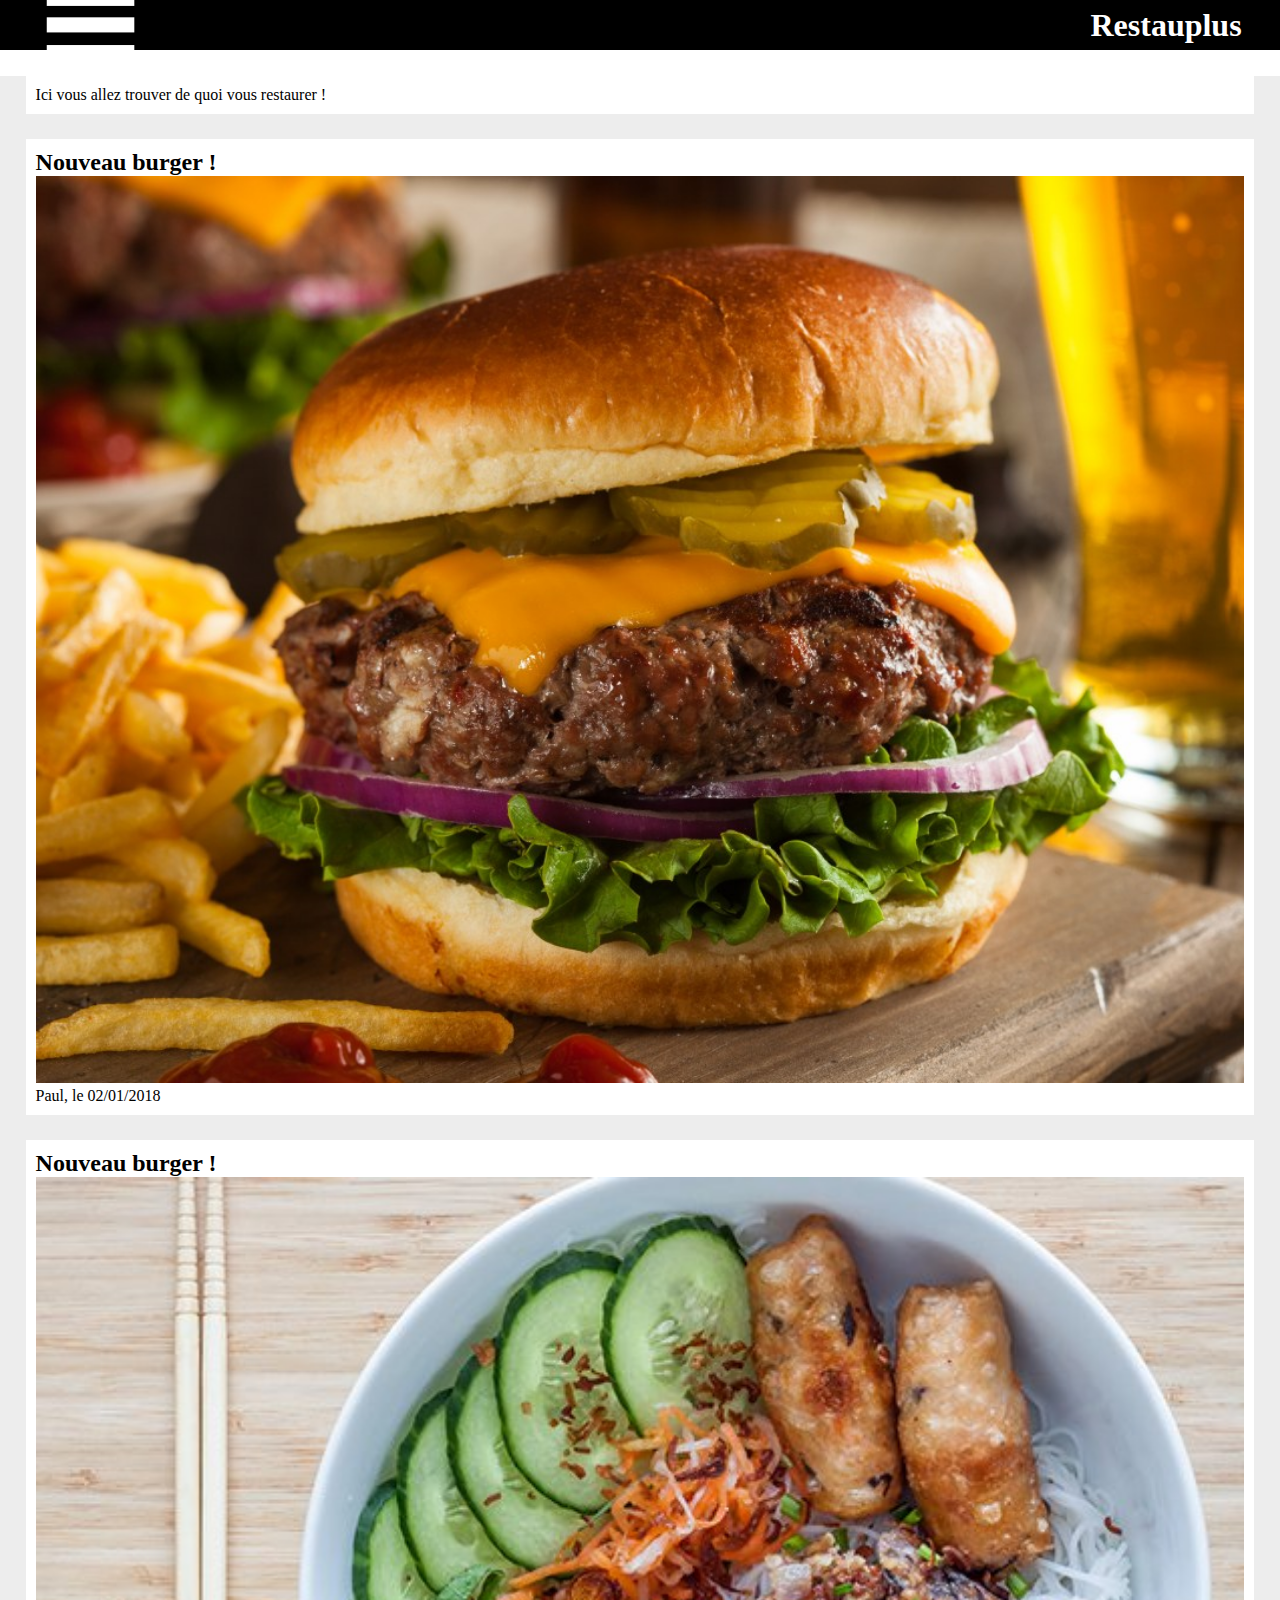
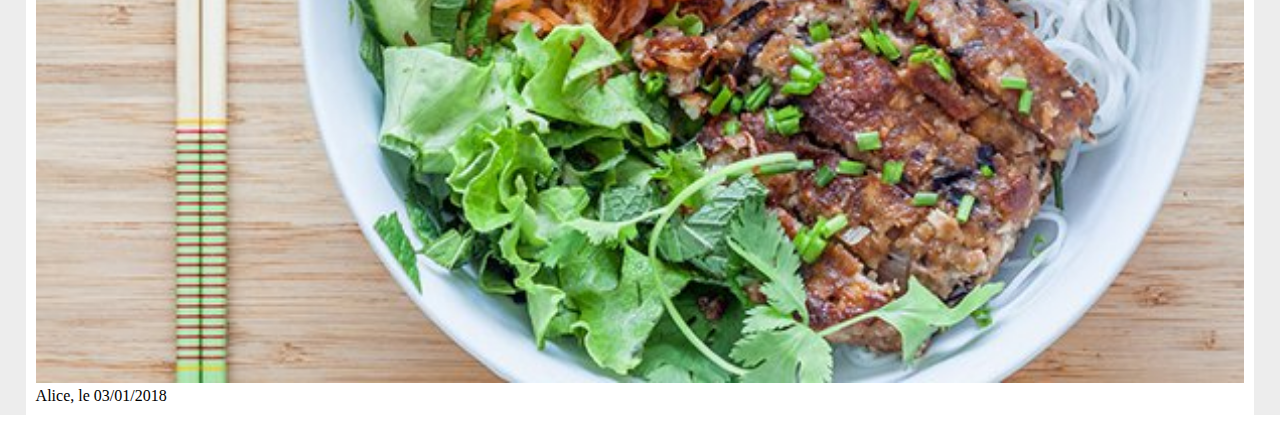
==== commit 707c1dbb: "suppression du 0" ====
--- a/index.html
+++ b/index.html
@@ -5,7 +5,7 @@
 <head>
   <meta charset="utf-8">
   <meta name="viewport" content="width=device-width, initial-scale=1.0">
-  <meta name="theme-color">0
+  <meta name="theme-color">
 
   <title> API </title>
   <link href="style.css" type="text/css" rel="stylesheet"/>
